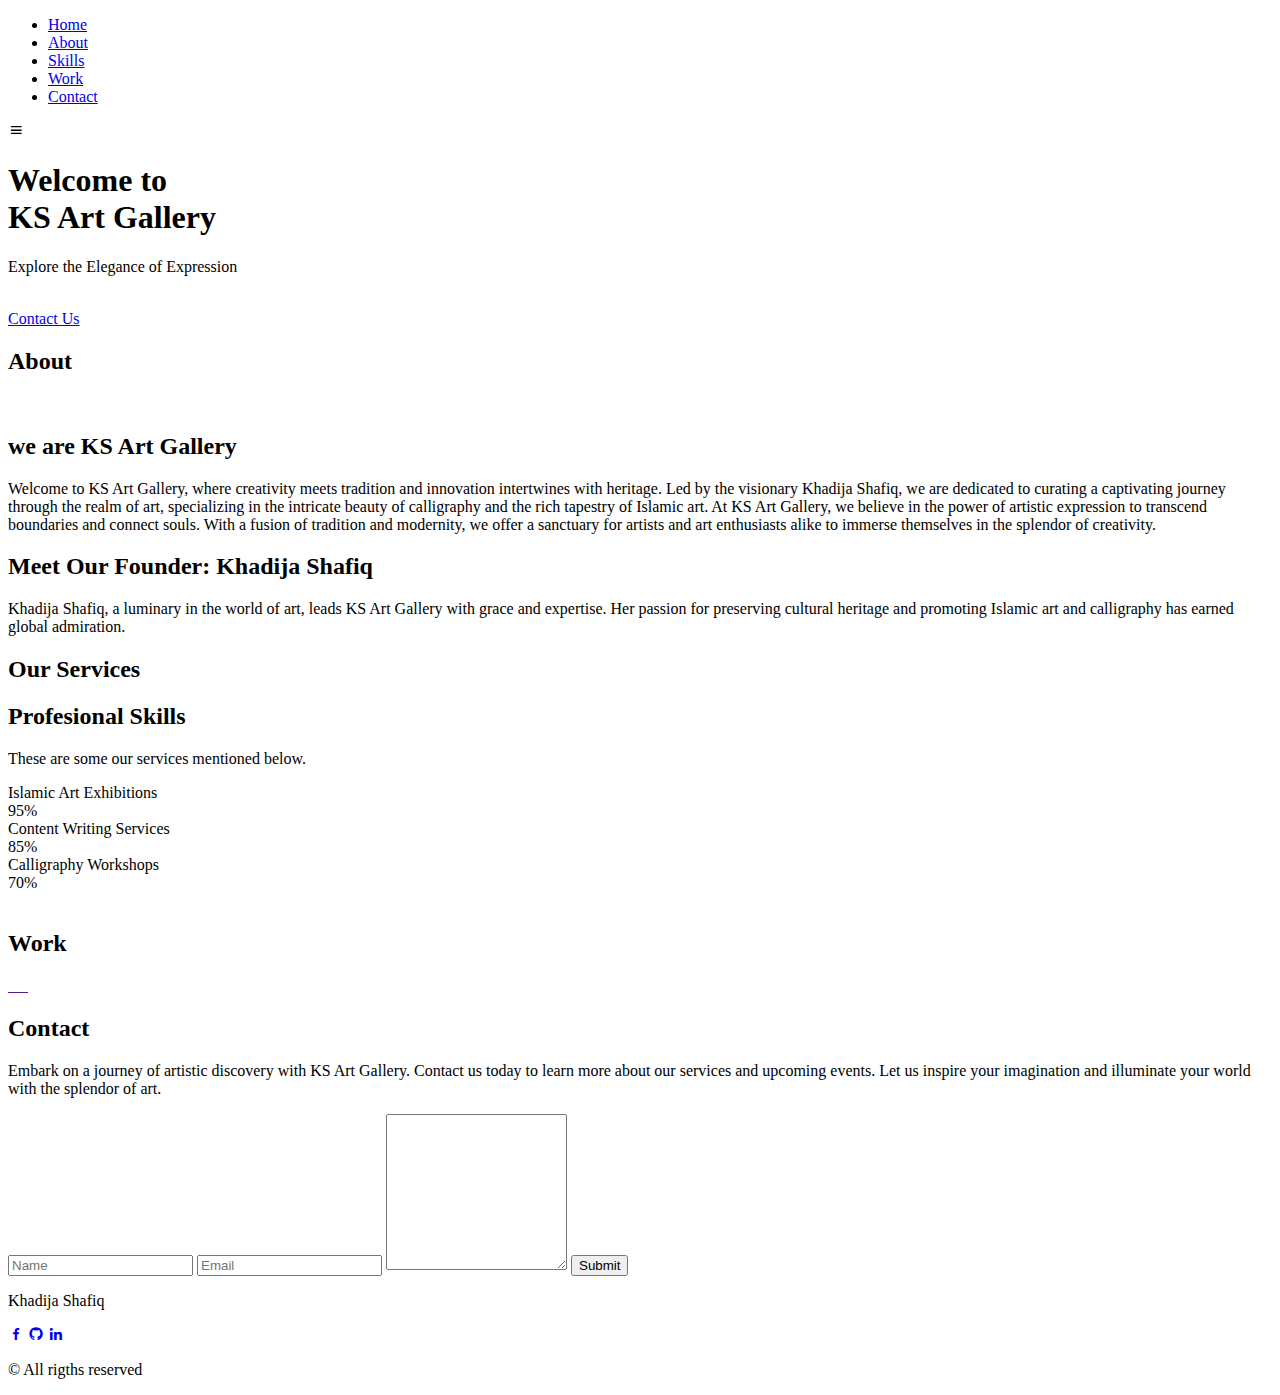
==== index.html @ 50c8553a "Add files via upload" ====
<!DOCTYPE html>
<html lang="en">
    <head>
        <meta charset="UTF-8">
        <meta name="viewport" content="width=device-width, initial-scale=1.0">

        <link rel="stylesheet" href="assets/css/styles.css">

        <!-- =====BOX ICONS===== -->
        <link href='https://cdn.jsdelivr.net/npm/boxicons@2.0.5/css/boxicons.min.css' rel='stylesheet'>

        <title>EmergingTechServices</title>
    </head>
    <body>
        <!--===== HEADER =====-->
        <header class="l-header">
            <nav class="nav bd-grid">
                <div>
                    <a href="#" class="nav__logo"></a>
                </div>

                <div class="nav__menu" id="nav-menu">
                    <ul class="nav__list">
                        <li class="nav__item"><a href="#home" class="nav__link active-link">Home</a></li>
                        <li class="nav__item"><a href="#about" class="nav__link">About</a></li>
                        <li class="nav__item"><a href="#skills" class="nav__link">Skills</a></li>
                        <li class="nav__item"><a href="#work" class="nav__link">Work</a></li>
                        <li class="nav__item"><a href="#contact" class="nav__link">Contact</a></li>
                    </ul>
                </div>

                <div class="nav__toggle" id="nav-toggle">
                    <i class='bx bx-menu'></i>
                </div>
            </nav>
        </header>

        <main class="l-main">
            <!--===== HOME =====-->
            <section class="home bd-grid" id="home">
                <div class="home__data">
                    <h1 class="home__title">Welcome to<br> <span class="home__title-color">KS Art Gallery</span></h1><p>Explore the Elegance of Expression</p><br>
                    <a href="https://www.linkedin.com/in" class="button">Contact Us</a>
                </div>


              
                
                

            <!--===== ABOUT =====-->
            <section class="about section " id="about">
                <h2 class="section-title">About</h2>

                <div class="about__container bd-grid">
                    <div class="about__img">
                        <img src="assets/img/profile.jpg" alt="">
                    </div>
                    <div>
                        <h2 class="about__subtitle">we are KS Art Gallery</h2>
                        <p class="about__text">Welcome to KS Art Gallery, where creativity meets tradition and innovation intertwines with heritage. Led by the visionary Khadija Shafiq, we are dedicated to curating a captivating journey through the realm of art, specializing in the intricate beauty of calligraphy and the rich tapestry of Islamic art.

                            At KS Art Gallery, we believe in the power of artistic expression to transcend boundaries and connect souls. With a fusion of tradition and modernity, we offer a sanctuary for artists and art enthusiasts alike to immerse themselves in the splendor of creativity.</p>           
                    </div> 
                    
                    <div>
                        <h2 class="about__subtitle">Meet Our Founder: Khadija Shafiq</h2>
                        <p class="about__text center">Khadija Shafiq, a luminary in the world of art, leads KS Art Gallery with grace and expertise. Her passion for preserving cultural heritage and promoting Islamic art and calligraphy has earned global admiration.</p>           
                    </div>  
                                                    
                </div>
            </section>

            <!--===== SKILLS =====-->
            <section class="skills section" id="skills">
                <h2 class="section-title">Our Services</h2>

                <div class="skills__container bd-grid">          
                    <div>
                        <h2 class="skills__subtitle">Profesional Skills</h2>
                        <p class="skills__text">These are some our services mentioned below.</p>
                        <div class="skills__data">
                            <div class="skills__names">
                                
                                <span class="skills__name">Islamic Art Exhibitions</span>
                            </div>
                            <div class="skills__bar skills__html">

                            </div>
                            <div>
                                <span class="skills__percentage">95%</span>
                            </div>
                        </div>
                        <div class="skills__data">
                            <div class="skills__names">
                                
                                <span class="skills__name">Content Writing Services</span>
                            </div>
                            <div class="skills__bar skills__css">
                                
                            </div>
                            <div>
                                <span class="skills__percentage">85%</span>
                            </div>
                        </div>
                        <div class="skills__data">
                            <div class="skills__names">
                               
                                <span class="skills__name">Calligraphy Workshops</span>
                            </div>
                            <div class="skills__bar skills__js">
                                
                            </div>
                            <div>
                                <span class="skills__percentage">70%</span>
                            </div>
                        </div>
                    </div>
                    
                    <div>              
                        <img src="assets/img/class.png" alt="" class="skills__img">
                    </div>
                </div>
            </section>

            <!--===== WORK =====-->
            <section class="work section" id="work">
                <h2 class="section-title">Work</h2>

                <div class="work__container bd-grid">
                    <a href="" class="work__img">
                        <img src="assets/img/obj.jpg" alt="">
                    </a>
                    <a href="" class="work__img">
                        <img src="assets/img/sen.jpg" alt="">
                    </a>
                    <a href="" class="work__img">
                        <img src="assets/img/ks.jpg" alt="">
                    </a>
                    <a href="" class="work__img">
                        <img src="assets/img/yf.png" alt="">
                    </a>
                    <a href="" class="work__img">
                        <img src="assets/img/dfd.jpg" alt="">
                    </a>
                    <a href="" class="work__img">
                        <img src="assets/img/TU.png" alt="" >
                    </a>
                </div>
            </section>

            <!--===== CONTACT =====-->
            <section class="contact section" id="contact">
                <h2 class="section-title">Contact</h2>
                    <p class="contact__text center">Embark on a journey of artistic discovery with KS Art Gallery. Contact us today to learn more about our services and upcoming events. Let us inspire your imagination and illuminate your world with the splendor of art.</p>
                <div class="contact__container bd-grid">
                    <form action="" class="contact__form">
                        <input type="text" placeholder="Name" class="contact__input">
                        <input type="mail" placeholder="Email" class="contact__input">
                        <textarea name="" id="" cols="0" rows="10" class="contact__input"></textarea>
                        <input type="button" value="Submit" class="contact__button button">
                    </form>
                </div>
            </section>
        </main>

        <!--===== FOOTER =====-->
        <footer class="footer">
            <p class="footer__title">Khadija Shafiq</p>
            <div class="footer__social">
                <a href="https://www.facebook.com/profile.php?id=100056694001239" class="footer__icon"><i class='bx bxl-facebook'  ></i></a>
                <a href="https://github.com/599-wahab" class="footer__icon"><i class='bx bxl-github' ></i></a>
                <a href="https://www.linkedin.com/" class="footer__icon"><i class='bx bxl-linkedin' ></i></a>
            </div>
            <p class="footer__copy">&#169; All rigths reserved</p>
        </footer>


        <!--===== SCROLL REVEAL =====-->
        <script src="https://unpkg.com/scrollreveal"></script>

        <!--===== MAIN JS =====-->
        <script src="assets/js/main.js"></script>
    </body>
</html>
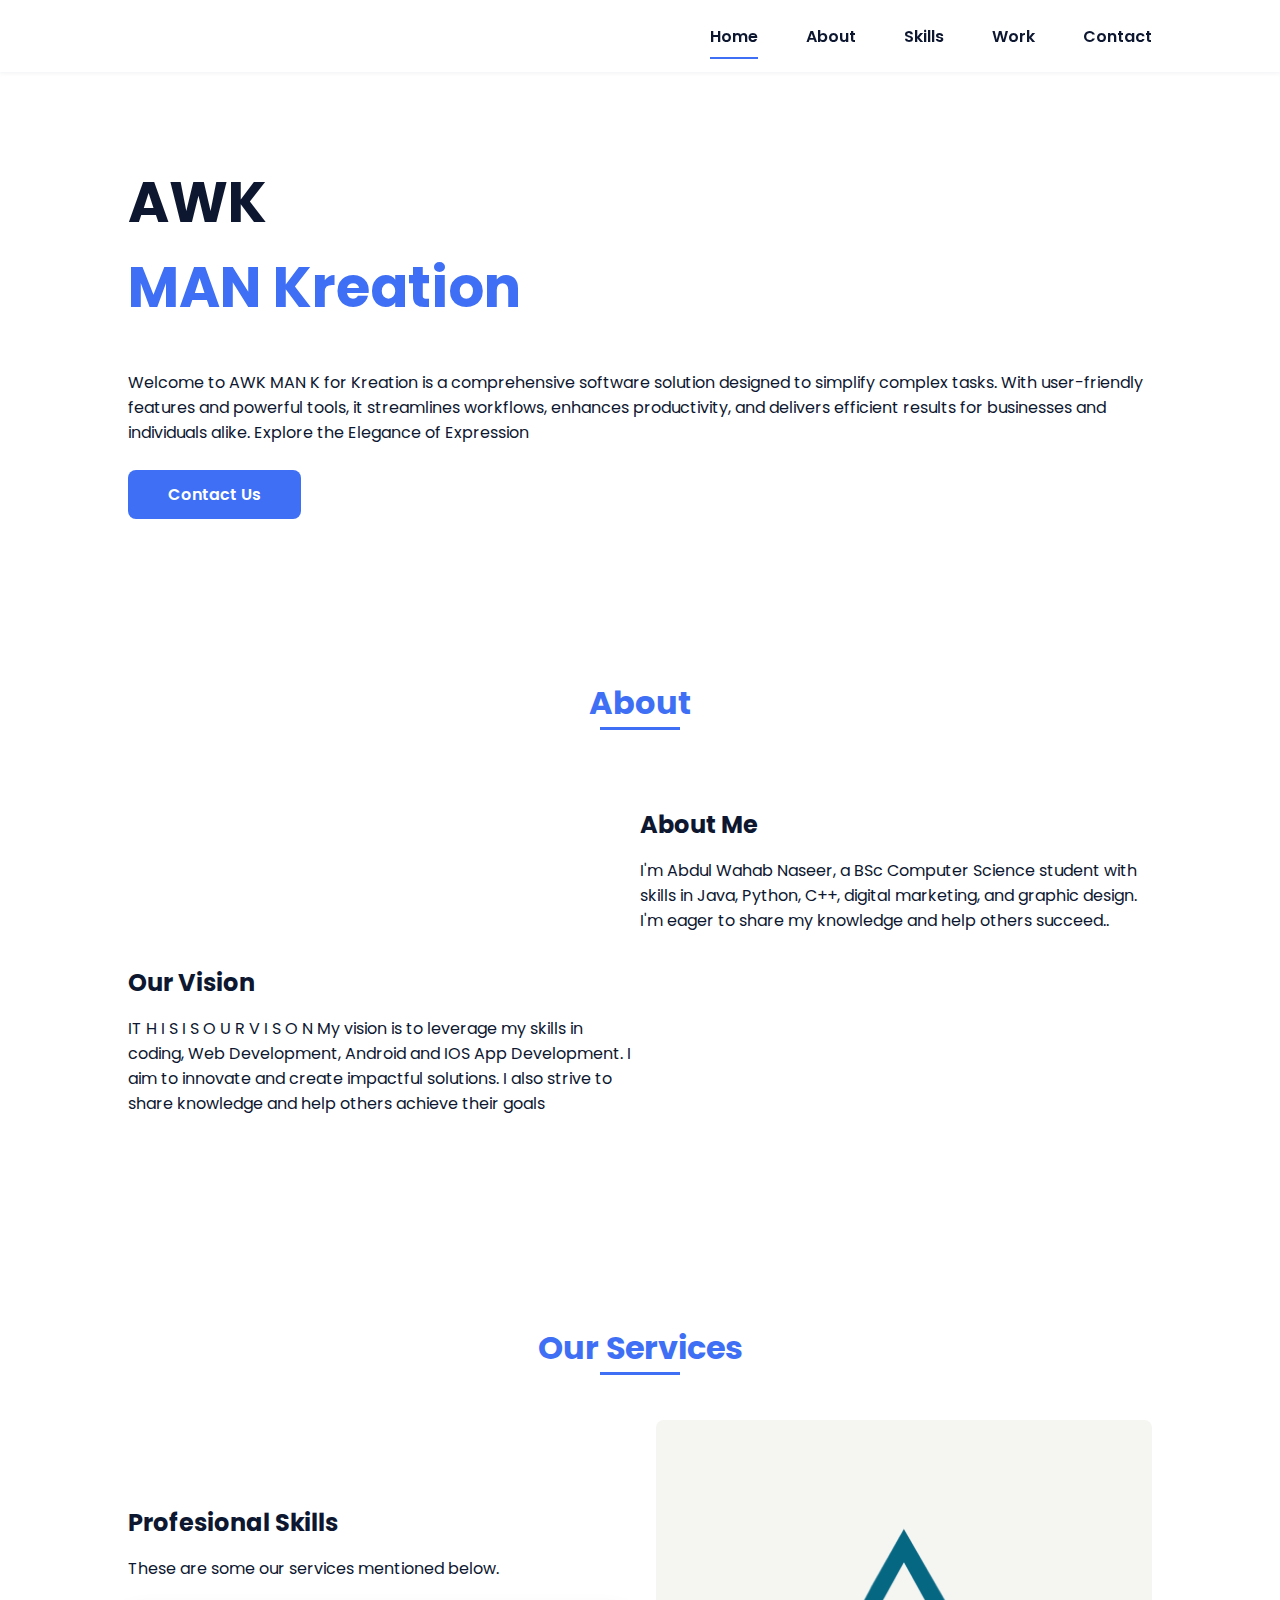
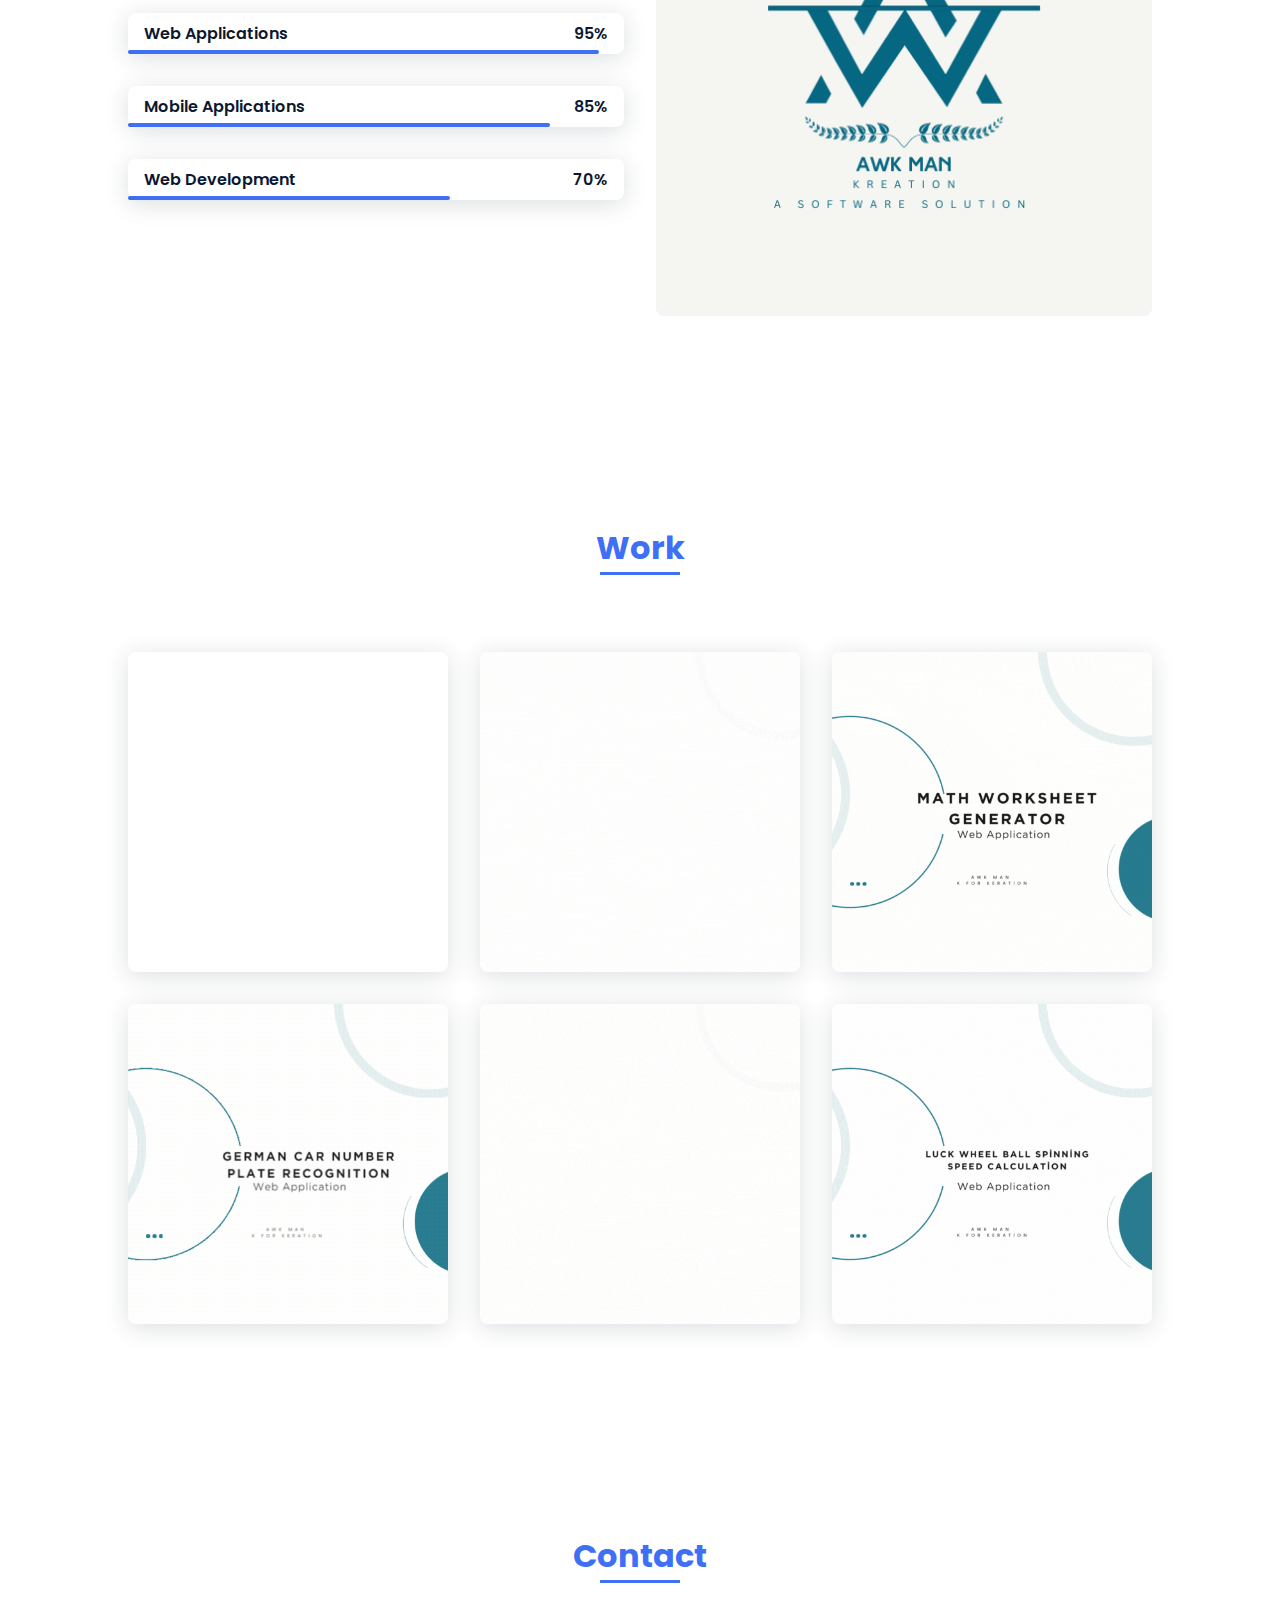
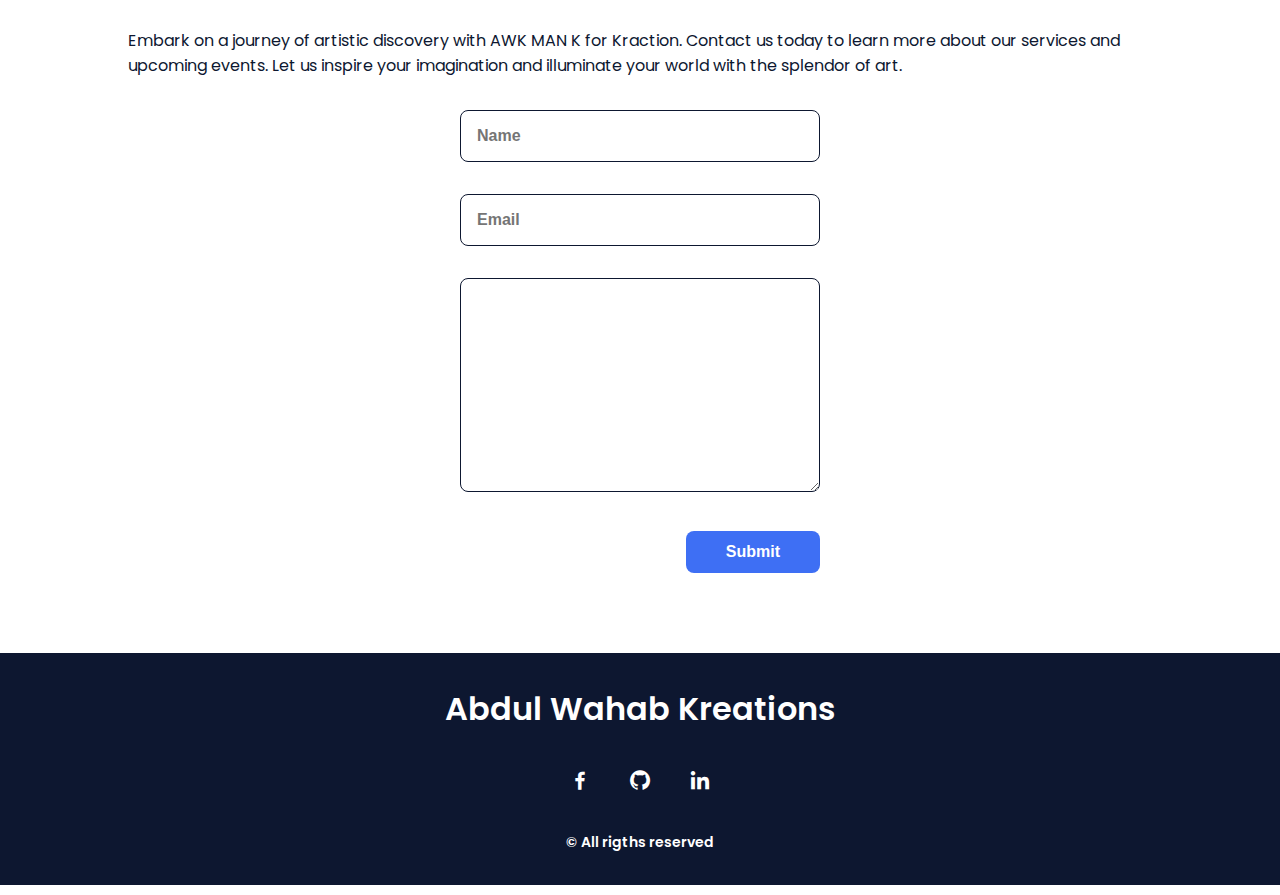
==== commit 96b4f248: "make Changes in pictures" ====
--- a/index.html
+++ b/index.html
@@ -39,7 +39,10 @@
             <!--===== HOME =====-->
             <section class="home bd-grid" id="home">
                 <div class="home__data">
-                    <h1 class="home__title">Welcome to<br> <span class="home__title-color">KS Art Gallery</span></h1><p>Explore the Elegance of Expression</p><br>
+                    <h1 class="home__title">AWK<br> <span class="home__title-color">MAN Kreation</span></h1><p>Welcome to AWK MAN K for Kreation is a comprehensive 
+                        software solution designed to simplify complex tasks. With user-friendly features and powerful tools, 
+                        it streamlines workflows, enhances productivity, and delivers efficient results for businesses and individuals alike. 
+                        Explore the Elegance of Expression</p><br>
                     <a href="https://www.linkedin.com/in" class="button">Contact Us</a>
                 </div>
 
@@ -54,19 +57,19 @@
 
                 <div class="about__container bd-grid">
                     <div class="about__img">
-                        <img src="assets/img/profile.jpg" alt="">
+                        <img src="assets/img/profile.png" alt="">
                     </div>
                     <div>
-                        <h2 class="about__subtitle">we are KS Art Gallery</h2>
-                        <p class="about__text">Welcome to KS Art Gallery, where creativity meets tradition and innovation intertwines with heritage. Led by the visionary Khadija Shafiq, we are dedicated to curating a captivating journey through the realm of art, specializing in the intricate beauty of calligraphy and the rich tapestry of Islamic art.
-
-                            At KS Art Gallery, we believe in the power of artistic expression to transcend boundaries and connect souls. With a fusion of tradition and modernity, we offer a sanctuary for artists and art enthusiasts alike to immerse themselves in the splendor of creativity.</p>           
+                        <h2 class="about__subtitle">About Me</h2>
+                        <p class="about__text">I'm Abdul Wahab Naseer, a BSc Computer Science student with skills in Java, Python, C++, digital marketing, and graphic design. 
+                            I'm eager to share my knowledge and help others succeed..</p>           
+                    </div>
+                    <div>
+                        <h2 class="about__subtitle">Our Vision</h2>
+                        <p class="about__text center">IT H I S  I S  O U R V I S O N
+                            My vision is to leverage my skills in coding, Web Development, Android and IOS App Development. I aim to innovate and create impactful solutions.
+                            I also strive to share knowledge and help others achieve their goals</p>           
                     </div> 
-                    
-                    <div>
-                        <h2 class="about__subtitle">Meet Our Founder: Khadija Shafiq</h2>
-                        <p class="about__text center">Khadija Shafiq, a luminary in the world of art, leads KS Art Gallery with grace and expertise. Her passion for preserving cultural heritage and promoting Islamic art and calligraphy has earned global admiration.</p>           
-                    </div>  
                                                     
                 </div>
             </section>
@@ -82,7 +85,7 @@
                         <div class="skills__data">
                             <div class="skills__names">
                                 
-                                <span class="skills__name">Islamic Art Exhibitions</span>
+                                <span class="skills__name">Web Applications</span>
                             </div>
                             <div class="skills__bar skills__html">
 
@@ -94,7 +97,7 @@
                         <div class="skills__data">
                             <div class="skills__names">
                                 
-                                <span class="skills__name">Content Writing Services</span>
+                                <span class="skills__name">Mobile Applications</span>
                             </div>
                             <div class="skills__bar skills__css">
                                 
@@ -106,7 +109,7 @@
                         <div class="skills__data">
                             <div class="skills__names">
                                
-                                <span class="skills__name">Calligraphy Workshops</span>
+                                <span class="skills__name">Web Development</span>
                             </div>
                             <div class="skills__bar skills__js">
                                 
@@ -129,22 +132,22 @@
 
                 <div class="work__container bd-grid">
                     <a href="" class="work__img">
-                        <img src="assets/img/obj.jpg" alt="">
+                        <img src="assets/img/obj.gif" alt="">
                     </a>
                     <a href="" class="work__img">
-                        <img src="assets/img/sen.jpg" alt="">
+                        <img src="assets/img/sen.gif" alt="">
                     </a>
                     <a href="" class="work__img">
-                        <img src="assets/img/ks.jpg" alt="">
+                        <img src="assets/img/ks.gif" alt="">
                     </a>
                     <a href="" class="work__img">
-                        <img src="assets/img/yf.png" alt="">
+                        <img src="assets/img/yf.gif" alt="">
                     </a>
                     <a href="" class="work__img">
-                        <img src="assets/img/dfd.jpg" alt="">
+                        <img src="assets/img/dfd.gif" alt="">
                     </a>
                     <a href="" class="work__img">
-                        <img src="assets/img/TU.png" alt="" >
+                        <img src="assets/img/TU.gif" alt="" >
                     </a>
                 </div>
             </section>
@@ -152,7 +155,7 @@
             <!--===== CONTACT =====-->
             <section class="contact section" id="contact">
                 <h2 class="section-title">Contact</h2>
-                    <p class="contact__text center">Embark on a journey of artistic discovery with KS Art Gallery. Contact us today to learn more about our services and upcoming events. Let us inspire your imagination and illuminate your world with the splendor of art.</p>
+                    <p class="contact__text center">Embark on a journey of artistic discovery with AWK MAN K for Kraction. Contact us today to learn more about our services and upcoming events. Let us inspire your imagination and illuminate your world with the splendor of art.</p>
                 <div class="contact__container bd-grid">
                     <form action="" class="contact__form">
                         <input type="text" placeholder="Name" class="contact__input">
@@ -166,7 +169,7 @@
 
         <!--===== FOOTER =====-->
         <footer class="footer">
-            <p class="footer__title">Khadija Shafiq</p>
+            <p class="footer__title">Abdul Wahab Kreations</p>
             <div class="footer__social">
                 <a href="https://www.facebook.com/profile.php?id=100056694001239" class="footer__icon"><i class='bx bxl-facebook'  ></i></a>
                 <a href="https://github.com/599-wahab" class="footer__icon"><i class='bx bxl-github' ></i></a>
--- a/assets/css/styles.css
+++ b/assets/css/styles.css
@@ -0,0 +1,486 @@
+/*===== GOOGLE FONTS =====*/
+@import url("https://fonts.googleapis.com/css2?family=Poppins:wght@400;600;700&display=swap");
+/*===== VARIABLES CSS =====*/
+:root {
+  --header-height: 3rem;
+  --font-semi: 600;
+  /*===== Colores =====*/
+  /*Purple 260 - Red 355 - Blue 224 - Pink 340*/
+  /* HSL color mode */
+  --hue-color: 224;
+  --first-color: hsl(var(--hue-color), 89%, 60%);
+  --second-color: hsl(var(--hue-color), 56%, 12%);
+  /*===== Fuente y tipografia =====*/
+  --body-font: "Poppins", sans-serif;
+  --big-font-size: 2rem;
+  --h2-font-size: 1.25rem;
+  --normal-font-size: .938rem;
+  --smaller-font-size: .75rem;
+  /*===== Margenes =====*/
+  --mb-2: 1rem;
+  --mb-4: 2rem;
+  --mb-5: 2.5rem;
+  --mb-6: 3rem;
+  /*===== z index =====*/
+  --z-back: -10;
+  --z-fixed: 100;
+}
+@media screen and (min-width: 968px) {
+  :root {
+    --big-font-size: 3.5rem;
+    --h2-font-size: 2rem;
+    --normal-font-size: 1rem;
+    --smaller-font-size: .875rem;
+  }
+}
+
+/*===== BASE =====*/
+*, ::before, ::after {
+  box-sizing: border-box;
+}
+
+html {
+  scroll-behavior: smooth;
+}
+
+body {
+  margin: var(--header-height) 0 0 0;
+  font-family: var(--body-font);
+  font-size: var(--normal-font-size);
+  color: var(--second-color);
+}
+
+h1, h2, p {
+  margin: 0;
+}
+
+ul {
+  margin: 0;
+  padding: 0;
+  list-style: none;
+}
+
+a {
+  text-decoration: none;
+}
+
+img {
+  max-width: 100%;
+  height: auto;
+  display: block;
+}
+
+/*===== CLASS CSS ===== */
+.section-title {
+  position: relative;
+  font-size: var(--h2-font-size);
+  color: var(--first-color);
+  margin-top: var(--mb-2);
+  margin-bottom: var(--mb-4);
+  text-align: center;
+}
+.section-title::after {
+  position: absolute;
+  content: "";
+  width: 64px;
+  height: 0.18rem;
+  left: 0;
+  right: 0;
+  margin: auto;
+  top: 2rem;
+  background-color: var(--first-color);
+}
+
+.section {
+  padding-top: 3rem;
+  padding-bottom: 2rem;
+}
+
+/*===== LAYOUT =====*/
+.bd-grid {
+  max-width: 1024px;
+  display: grid;
+  margin-left: var(--mb-2);
+  margin-right: var(--mb-2);
+}
+
+.l-header {
+  width: 100%;
+  position: fixed;
+  top: 0;
+  left: 0;
+  z-index: var(--z-fixed);
+  background-color: #fff;
+  box-shadow: 0 1px 4px rgba(146, 161, 176, 0.15);
+}
+
+/*===== NAV =====*/
+.nav {
+  height: var(--header-height);
+  display: flex;
+  justify-content: space-between;
+  align-items: center;
+  font-weight: var(--font-semi);
+}
+@media screen and (max-width: 767px) {
+  .nav__menu {
+    position: fixed;
+    top: var(--header-height);
+    right: -100%;
+    width: 80%;
+    height: 100%;
+    padding: 2rem;
+    background-color: var(--second-color);
+    transition: 0.5s;
+  }
+}
+.nav__item {
+  margin-bottom: var(--mb-4);
+}
+.nav__link {
+  position: relative;
+  color: #fff;
+}
+.nav__link:hover {
+  position: relative;
+}
+.nav__link:hover::after {
+  position: absolute;
+  content: "";
+  width: 100%;
+  height: 0.18rem;
+  left: 0;
+  top: 2rem;
+  background-color: var(--first-color);
+}
+.nav__logo {
+  color: var(--second-color);
+}
+.nav__toggle {
+  color: var(--second-color);
+  font-size: 1.5rem;
+  cursor: pointer;
+}
+
+/*Active menu*/
+.active-link::after {
+  position: absolute;
+  content: "";
+  width: 100%;
+  height: 0.18rem;
+  left: 0;
+  top: 2rem;
+  background-color: var(--first-color);
+}
+
+/*=== Show menu ===*/
+.show {
+  right: 0;
+}
+
+/*===== HOME =====*/
+.home {
+  position: relative;
+  row-gap: 5rem;
+  padding: 4rem 0 5rem;
+}
+.home__data {
+  align-self: center;
+}
+.home__title {
+  font-size: var(--big-font-size);
+  margin-bottom: var(--mb-5);
+}
+.home__title-color {
+  color: var(--first-color);
+}
+.home__social {
+  display: flex;
+  flex-direction: column;
+}
+.home__social-icon {
+  width: max-content;
+  margin-bottom: var(--mb-2);
+  font-size: 1.5rem;
+  color: var(--second-color);
+}
+.home__social-icon:hover {
+  color: var(--first-color);
+}
+.home__img {
+  position: absolute;
+  right: 0;
+  bottom: 0;
+  width: 260px;
+}
+.home__blob {
+  fill: var(--first-color);
+}
+.home__blob-img {
+  width: 360px;
+}
+
+/*BUTTONS*/
+.button {
+  display: inline-block;
+  background-color: var(--first-color);
+  color: #fff;
+  padding: 0.75rem 2.5rem;
+  font-weight: var(--font-semi);
+  border-radius: 0.5rem;
+  transition: 0.3s;
+}
+.button:hover {
+  box-shadow: 0px 10px 36px rgba(0, 0, 0, 0.15);
+}
+
+/* ===== ABOUT =====*/
+.about__container {
+  row-gap: 2rem;
+  text-align: center;
+}
+.about__subtitle {
+  margin-bottom: var(--mb-2);
+}
+.about__img {
+  justify-self: center;
+}
+.about__img img {
+  width: 200px;
+  border-radius: 0.5rem;
+}
+
+/* ===== SKILLS =====*/
+.skills__container {
+  row-gap: 2rem;
+  text-align: center;
+}
+.skills__subtitle {
+  margin-bottom: var(--mb-2);
+}
+.skills__text {
+  margin-bottom: var(--mb-4);
+}
+.skills__data {
+  display: flex;
+  justify-content: space-between;
+  align-items: center;
+  position: relative;
+  font-weight: var(--font-semi);
+  padding: 0.5rem 1rem;
+  margin-bottom: var(--mb-4);
+  border-radius: 0.5rem;
+  box-shadow: 0px 4px 25px rgba(14, 36, 49, 0.15);
+}
+.skills__icon {
+  font-size: 2rem;
+  margin-right: var(--mb-2);
+  color: var(--first-color);
+}
+.skills__names {
+  display: flex;
+  align-items: center;
+}
+.skills__bar {
+  position: absolute;
+  left: 0;
+  bottom: 0;
+  background-color: var(--first-color);
+  height: 0.25rem;
+  border-radius: 0.5rem;
+  z-index: var(--z-back);
+}
+.skills__html {
+  width: 95%;
+}
+.skills__css {
+  width: 85%;
+}
+.skills__js {
+  width: 65%;
+}
+.skills__ux {
+  width: 85%;
+}
+.skills__img {
+  border-radius: 0.5rem;
+}
+
+/* ===== WORK =====*/
+.work__container {
+  row-gap: 2rem;
+}
+.work__img {
+  box-shadow: 0px 4px 25px rgba(14, 36, 49, 0.15);
+  border-radius: 0.5rem;
+  overflow: hidden;
+}
+.work__img img {
+  transition: 1s;
+}
+.work__img img:hover {
+  transform: scale(1.1);
+}
+
+/* ===== CONTACT =====*/
+.contact__input {
+  width: 100%;
+  font-size: var(--normal-font-size);
+  font-weight: var(--font-semi);
+  padding: 1rem;
+  border-radius: 0.5rem;
+  border: 1.5px solid var(--second-color);
+  outline: none;
+  margin-bottom: var(--mb-4);
+}
+.contact__button {
+  display: block;
+  border: none;
+  outline: none;
+  font-size: var(--normal-font-size);
+  cursor: pointer;
+  margin-left: auto;
+}
+
+/* ===== FOOTER =====*/
+.footer {
+  background-color: var(--second-color);
+  color: #fff;
+  text-align: center;
+  font-weight: var(--font-semi);
+  padding: 2rem 0;
+}
+.footer__title {
+  font-size: 2rem;
+  margin-bottom: var(--mb-4);
+}
+.footer__social {
+  margin-bottom: var(--mb-4);
+}
+.footer__icon {
+  font-size: 1.5rem;
+  color: #fff;
+  margin: 0 var(--mb-2);
+}
+.footer__copy {
+  font-size: var(--smaller-font-size);
+}
+
+/* ===== MEDIA QUERIES=====*/
+@media screen and (max-width: 320px) {
+  .home {
+    row-gap: 2rem;
+  }
+  .home__img {
+    width: 200px;
+  }
+}
+@media screen and (min-width: 576px) {
+  .home {
+    padding: 4rem 0 2rem;
+  }
+  .home__social {
+    padding-top: 0;
+    padding-bottom: 2.5rem;
+    flex-direction: row;
+    align-self: flex-end;
+  }
+  .home__social-icon {
+    margin-bottom: 0;
+    margin-right: var(--mb-4);
+  }
+  .home__img {
+    width: 300px;
+    bottom: 25%;
+  }
+  .about__container {
+    grid-template-columns: repeat(2, 1fr);
+    align-items: center;
+    text-align: initial;
+  }
+  .skills__container {
+    grid-template-columns: 0.7fr;
+    justify-content: center;
+    column-gap: 1rem;
+  }
+  .work__container {
+    grid-template-columns: repeat(2, 1fr);
+    column-gap: 2rem;
+    padding-top: 2rem;
+  }
+  .contact__form {
+    width: 360px;
+    padding-top: 2rem;
+  }
+  .contact__container {
+    justify-items: center;
+  }
+}
+@media screen and (min-width: 768px) {
+  body {
+    margin: 0;
+  }
+  .section {
+    padding-top: 4rem;
+    padding-bottom: 3rem;
+  }
+  .section-title {
+    margin-bottom: var(--mb-6);
+  }
+  .section-title::after {
+    width: 80px;
+    top: 3rem;
+  }
+  .nav {
+    height: calc(var(--header-height) + 1.5rem);
+  }
+  .nav__list {
+    display: flex;
+    padding-top: 0;
+  }
+  .nav__item {
+    margin-left: var(--mb-6);
+    margin-bottom: 0;
+  }
+  .nav__toggle {
+    display: none;
+  }
+  .nav__link {
+    color: var(--second-color);
+  }
+  .home {
+    padding: 8rem 0 2rem;
+  }
+  .home__img {
+    width: 400px;
+    bottom: 10%;
+  }
+  .about__container {
+    padding-top: 2rem;
+  }
+  .about__img img {
+    width: 300px;
+  }
+  .skills__container {
+    grid-template-columns: repeat(2, 1fr);
+    column-gap: 2rem;
+    align-items: center;
+    text-align: initial;
+  }
+  .work__container {
+    grid-template-columns: repeat(3, 1fr);
+    column-gap: 2rem;
+  }
+}
+@media screen and (min-width: 992px) {
+  .bd-grid {
+    margin-left: auto;
+    margin-right: auto;
+  }
+  .home {
+    padding: 10rem 0 2rem;
+  }
+  .home__img {
+    width: 450px;
+  }
+}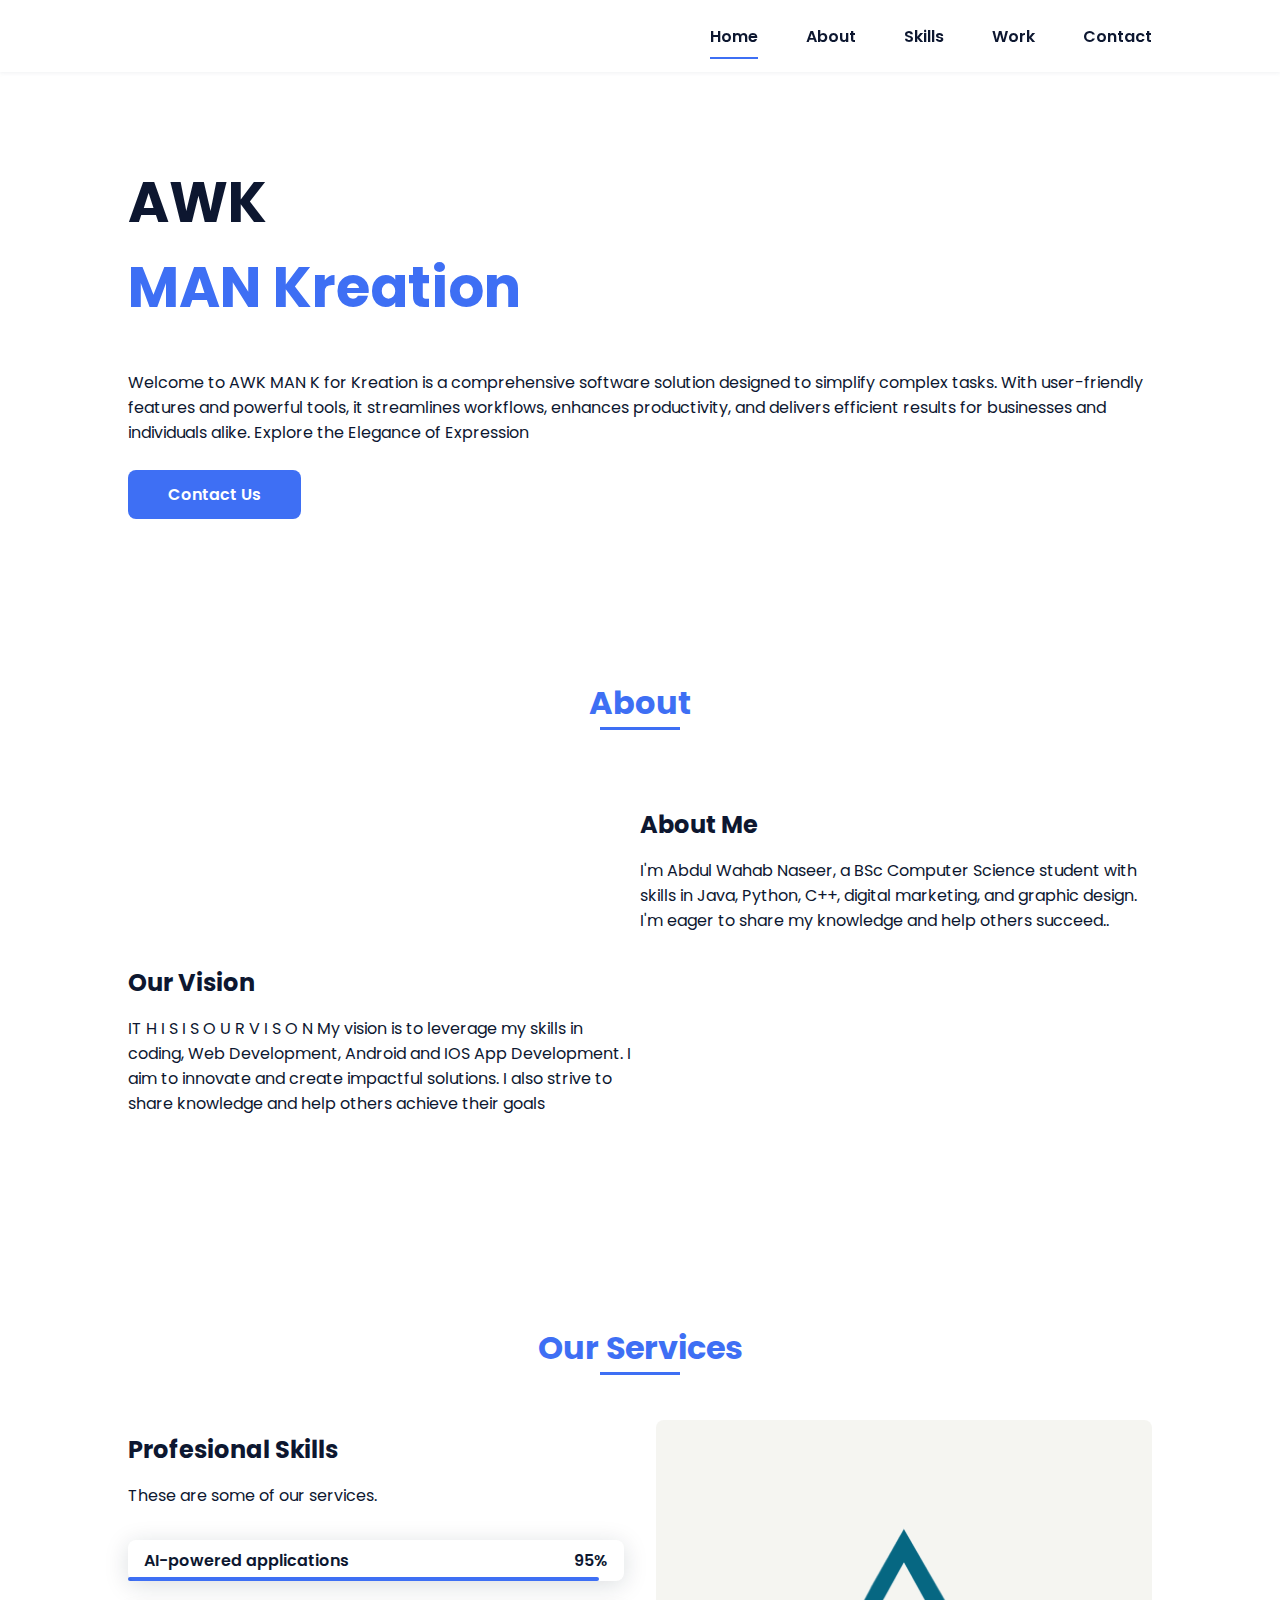
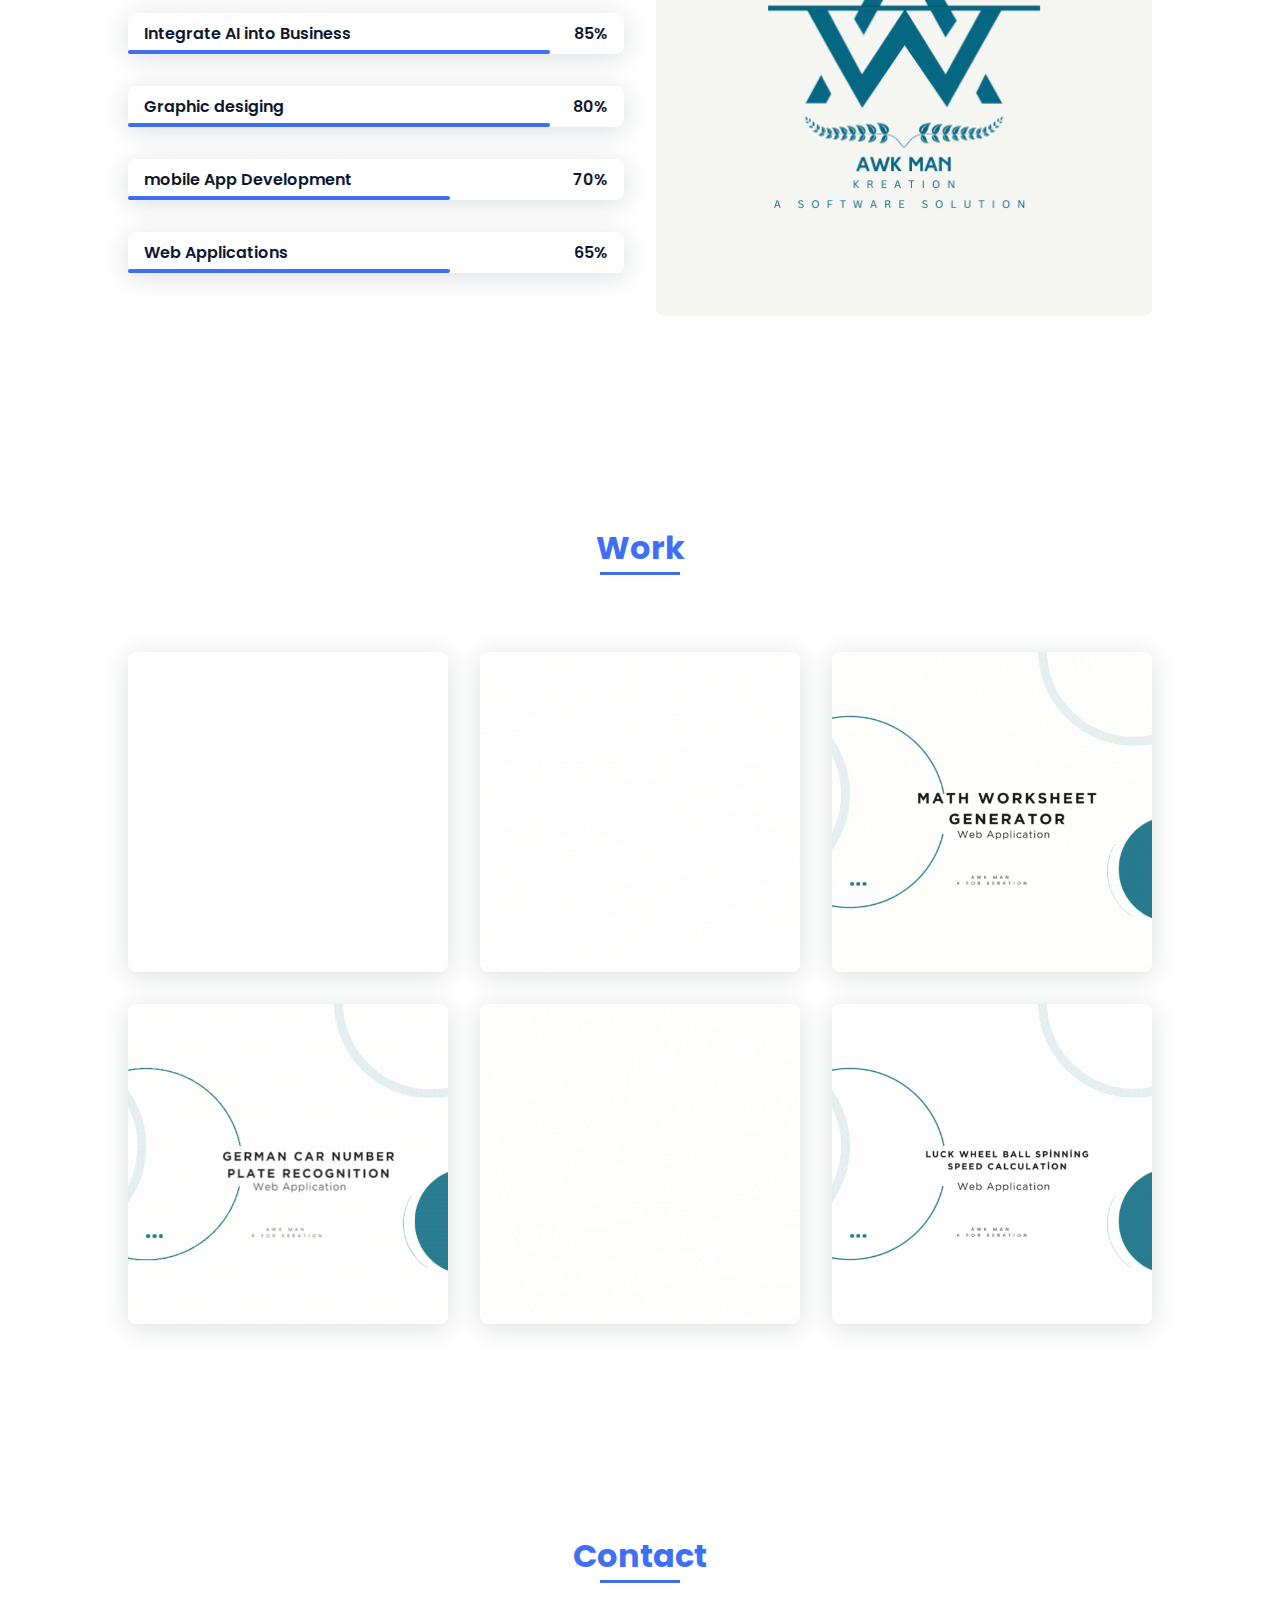
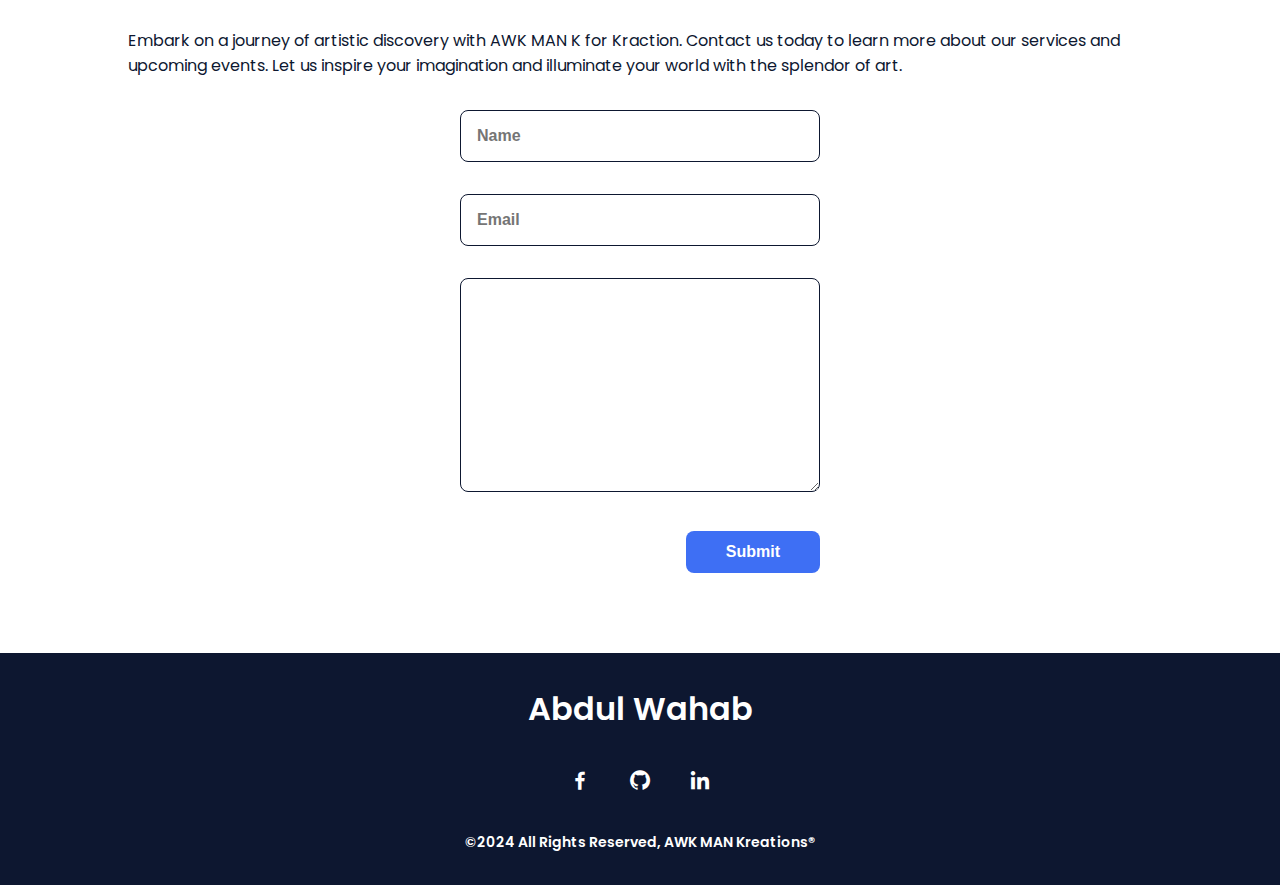
==== commit 05942eab: "removed conflict" ====
--- a/index.html
+++ b/index.html
@@ -43,7 +43,7 @@
                         software solution designed to simplify complex tasks. With user-friendly features and powerful tools, 
                         it streamlines workflows, enhances productivity, and delivers efficient results for businesses and individuals alike. 
                         Explore the Elegance of Expression</p><br>
-                    <a href="https://www.linkedin.com/in" class="button">Contact Us</a>
+                    <a href="https://www.linkedin.com/in/abdul-wahab-naseer-28a87527b" class="button">Contact Us</a>
                 </div>
 
 
@@ -81,41 +81,65 @@
                 <div class="skills__container bd-grid">          
                     <div>
                         <h2 class="skills__subtitle">Profesional Skills</h2>
-                        <p class="skills__text">These are some our services mentioned below.</p>
-                        <div class="skills__data">
-                            <div class="skills__names">
-                                
+                        <p class="skills__text">These are some of our services.</p>
+                        <div class="skills__data">
+                            <div class="skills__names">
+                                
+                                <span class="skills__name">AI-powered applications</span>
+                            </div>
+                            <div class="skills__bar skills__html">
+
+                            </div>
+                            <div>
+                                <span class="skills__percentage">95%</span>
+                            </div>
+                        </div>
+                        <div class="skills__data">
+                            <div class="skills__names">
+                                
+                                <span class="skills__name">Integrate AI into Business</span>
+                            </div>
+                            <div class="skills__bar skills__css">
+                                
+                            </div>
+                            <div>
+                                <span class="skills__percentage">85%</span>
+                            </div>
+                        </div>
+                        <div class="skills__data">
+                            <div class="skills__names">
+                                
+                                <span class="skills__name">Graphic desiging</span>
+                            </div>
+                            <div class="skills__bar skills__css">
+                                
+                            </div>
+                            <div>
+                                <span class="skills__percentage">80%</span>
+                            </div>
+                        </div>
+                        <div class="skills__data">
+                            <div class="skills__names">
+                               
+                                <span class="skills__name">mobile App Development</span>
+                            </div>
+                            <div class="skills__bar skills__js">
+                                
+                            </div>
+                            <div>
+                                <span class="skills__percentage">70%</span>
+                            </div>
+                        </div>
+                        <div class="skills__data">
+                            <div class="skills__names">
+                               
                                 <span class="skills__name">Web Applications</span>
                             </div>
-                            <div class="skills__bar skills__html">
-
-                            </div>
-                            <div>
-                                <span class="skills__percentage">95%</span>
-                            </div>
-                        </div>
-                        <div class="skills__data">
-                            <div class="skills__names">
-                                
-                                <span class="skills__name">Mobile Applications</span>
-                            </div>
-                            <div class="skills__bar skills__css">
-                                
-                            </div>
-                            <div>
-                                <span class="skills__percentage">85%</span>
-                            </div>
-                        </div>
-                        <div class="skills__data">
-                            <div class="skills__names">
-                               
-                                <span class="skills__name">Web Development</span>
-                            </div>
                             <div class="skills__bar skills__js">
                                 
                             </div>
                             <div>
-                                <span class="skills__percentage">70%</span>
+                                <span class="skills__percentage">65%</span>
                             </div>
                         </div>
                     </div>
@@ -169,13 +193,13 @@
 
         <!--===== FOOTER =====-->
         <footer class="footer">
-            <p class="footer__title">Abdul Wahab Kreations</p>
+            <p class="footer__title">Abdul Wahab</p>
             <div class="footer__social">
-                <a href="https://www.facebook.com/profile.php?id=100056694001239" class="footer__icon"><i class='bx bxl-facebook'  ></i></a>
+                <a href="https://www.facebook.com/profile.php?id=100009546787147&mibextid=ZbWKwL" class="footer__icon"><i class='bx bxl-facebook'  ></i></a>
                 <a href="https://github.com/599-wahab" class="footer__icon"><i class='bx bxl-github' ></i></a>
-                <a href="https://www.linkedin.com/" class="footer__icon"><i class='bx bxl-linkedin' ></i></a>
+                <a href="https://www.linkedin.com/in/abdul-wahab-naseer-28a87527b/" class="footer__icon"><i class='bx bxl-linkedin' ></i></a>
             </div>
-            <p class="footer__copy">&#169; All rigths reserved</p>
+            <p class="footer__copy">&#169;2024 All Rights Reserved, AWK MAN Kreations®</p>
         </footer>
 
 
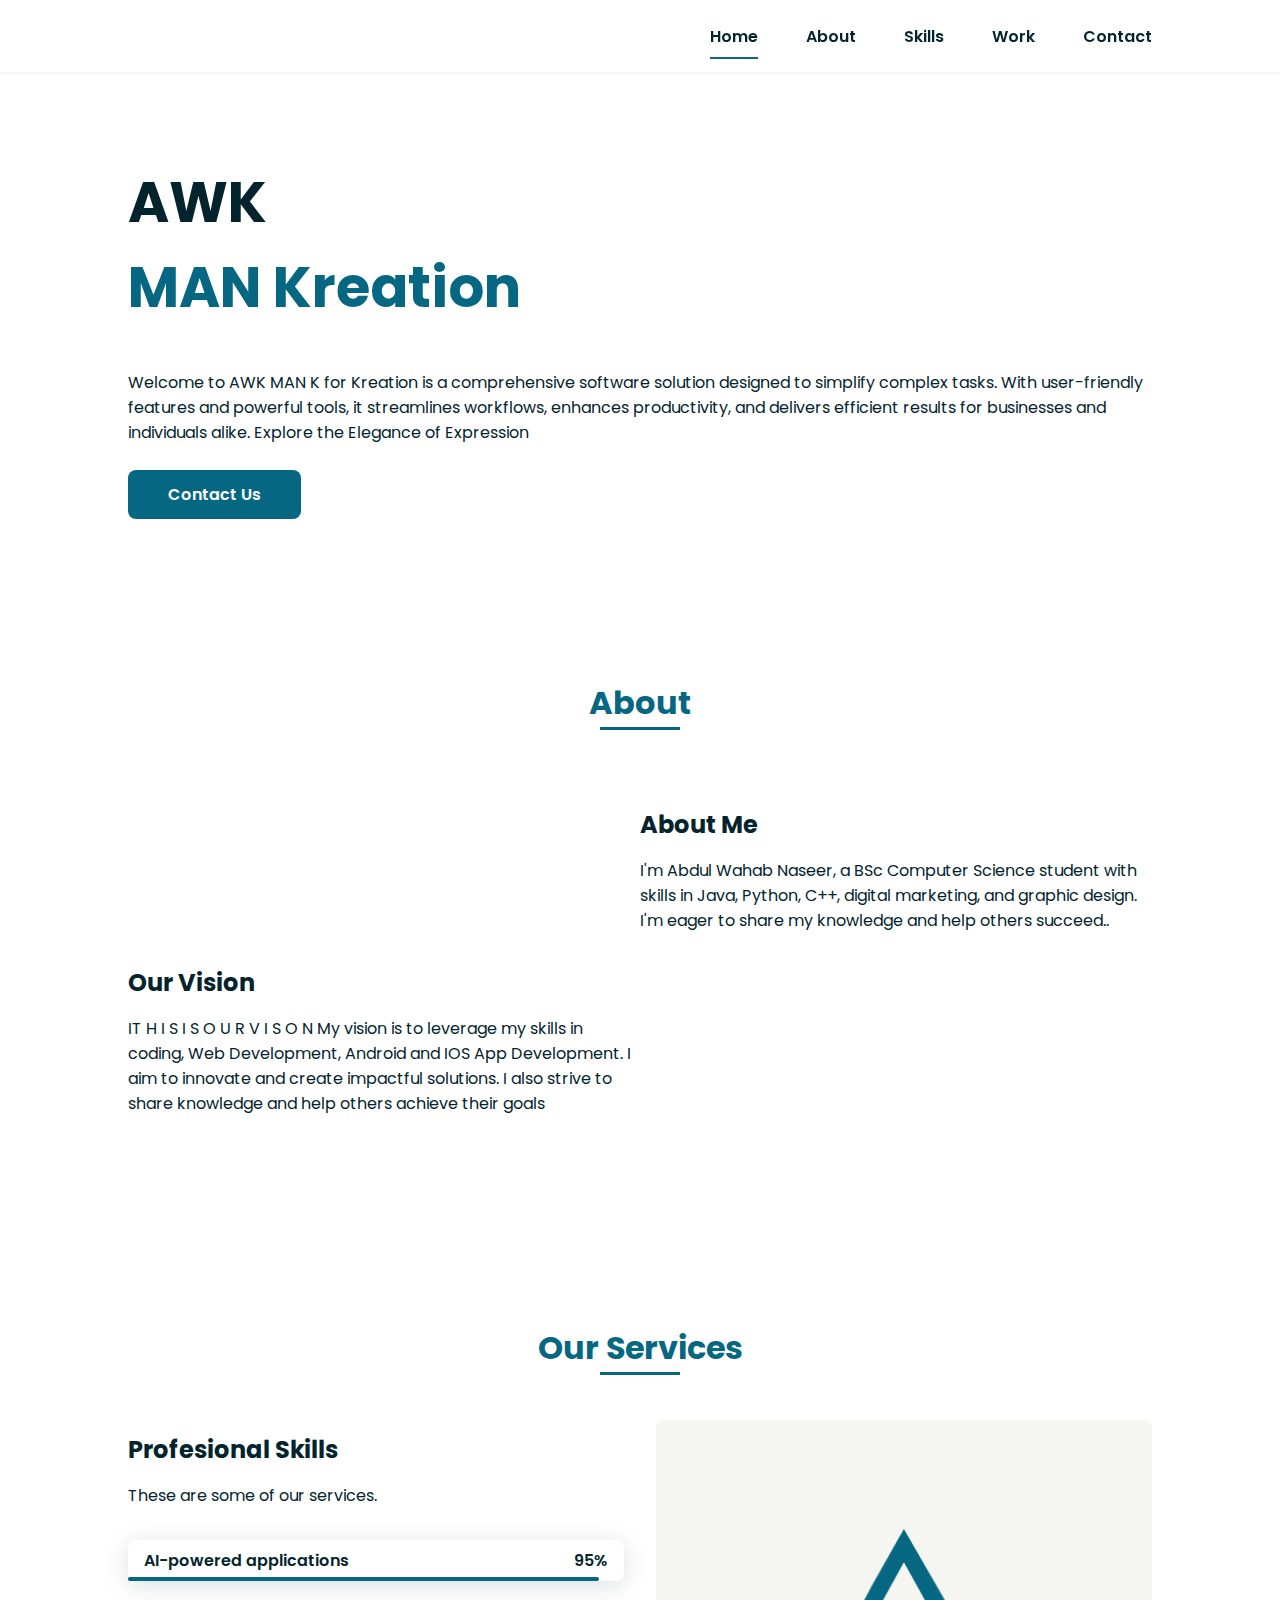
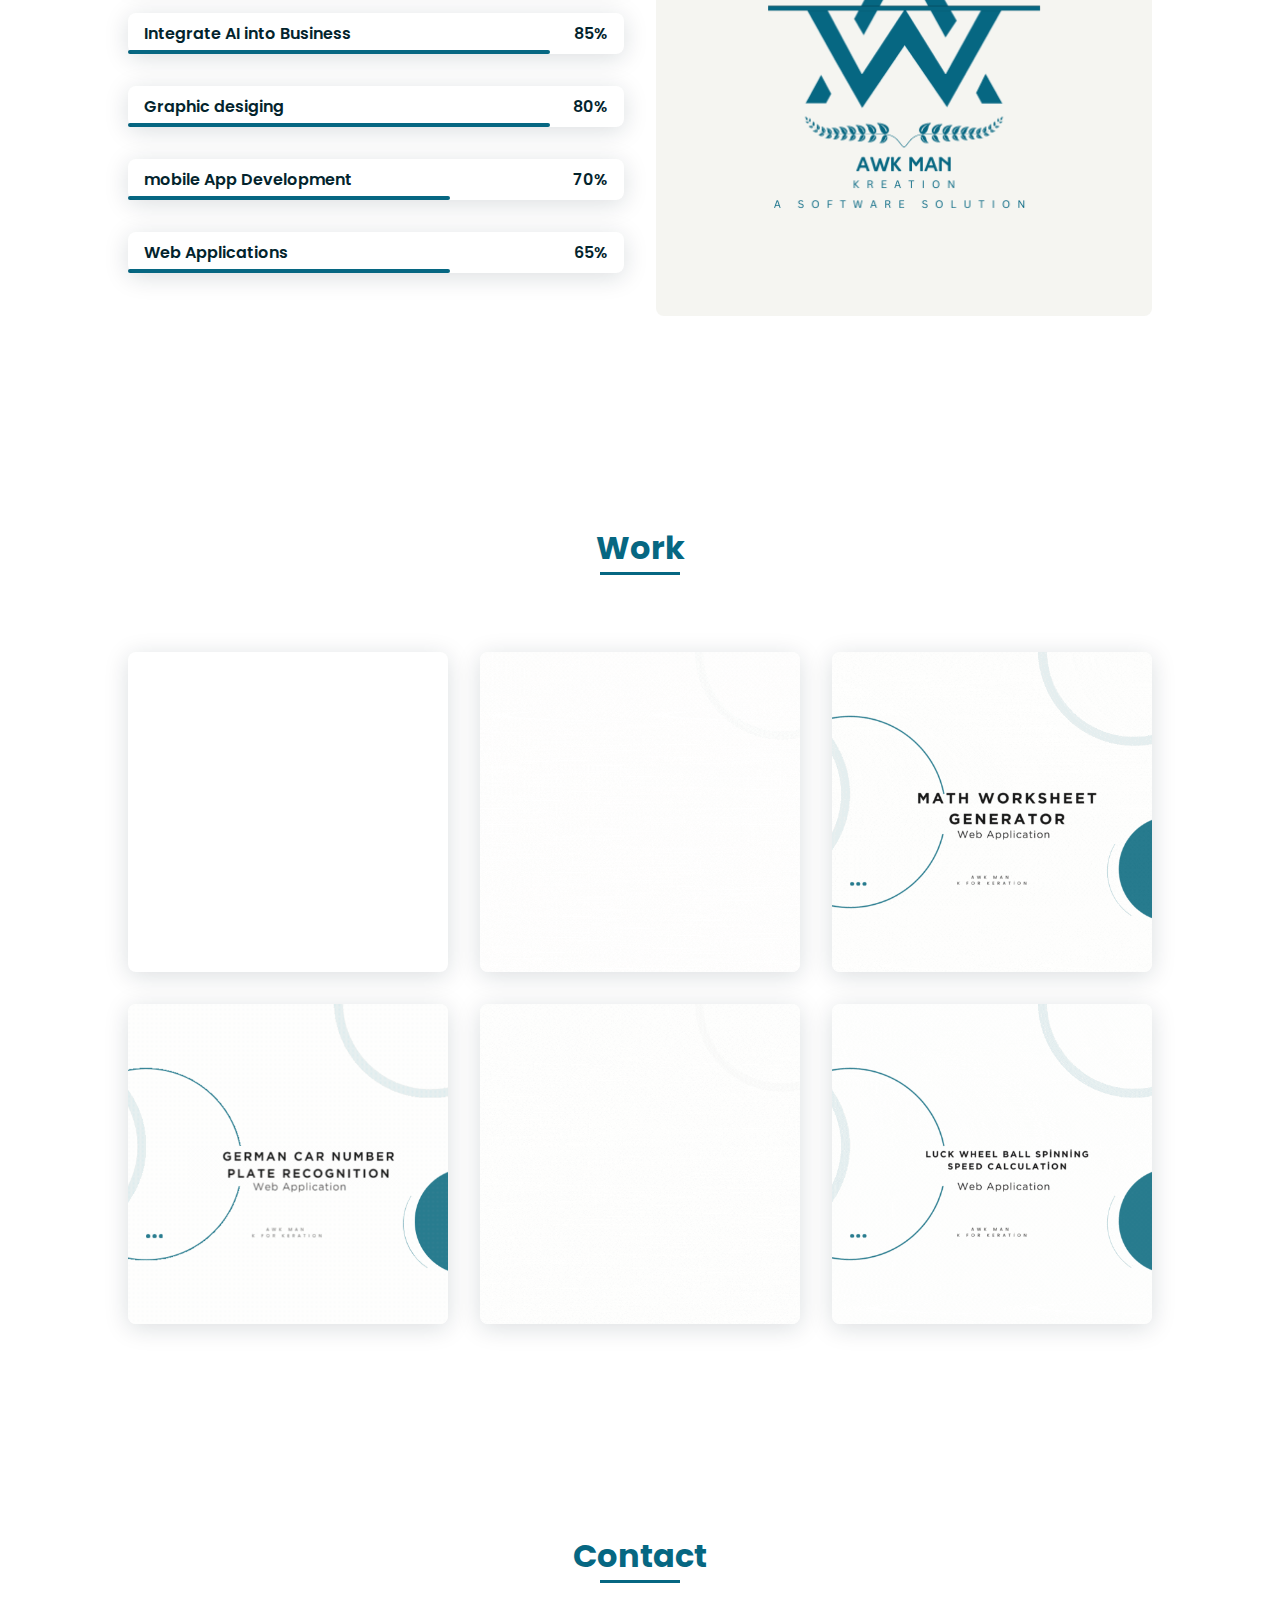
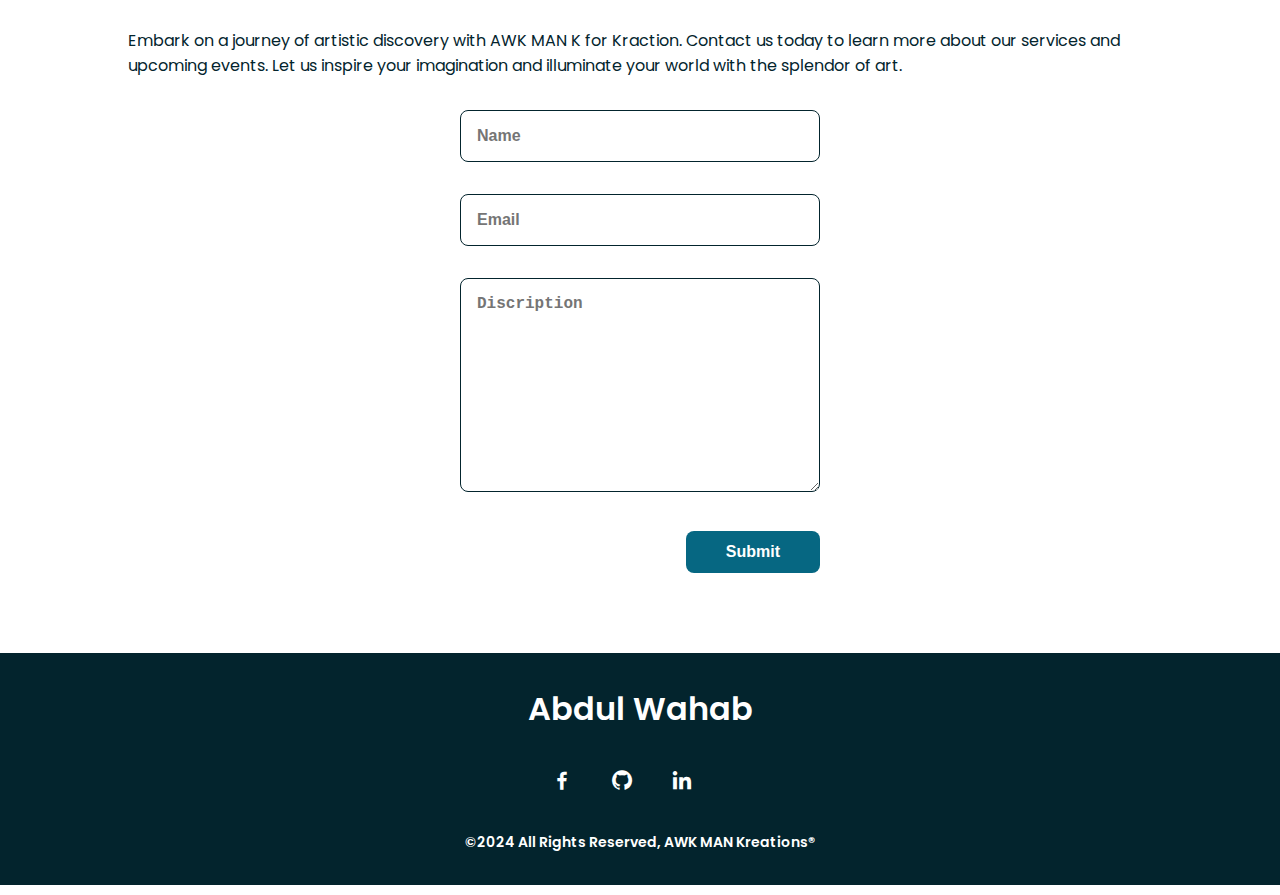
==== commit 679ffe2c: "added effect to buttons" ====
--- a/index.html
+++ b/index.html
@@ -184,7 +184,7 @@
                     <form action="" class="contact__form">
                         <input type="text" placeholder="Name" class="contact__input">
                         <input type="mail" placeholder="Email" class="contact__input">
-                        <textarea name="" id="" cols="0" rows="10" class="contact__input"></textarea>
+                        <textarea name="" id="" cols="0" rows="10"placeholder="Discription" class="contact__input"></textarea>
                         <input type="button" value="Submit" class="contact__button button">
                     </form>
                 </div>
@@ -198,6 +198,7 @@
                 <a href="https://www.facebook.com/profile.php?id=100009546787147&mibextid=ZbWKwL" class="footer__icon"><i class='bx bxl-facebook'  ></i></a>
                 <a href="https://github.com/599-wahab" class="footer__icon"><i class='bx bxl-github' ></i></a>
                 <a href="https://www.linkedin.com/in/abdul-wahab-naseer-28a87527b/" class="footer__icon"><i class='bx bxl-linkedin' ></i></a>
+                <a href="https://www.linkedin.com/in/abdul-wahab-naseer-28a87527b/" class="footer__icon"><i class='bx bxl-fiver' ></i></a>
             </div>
             <p class="footer__copy">&#169;2024 All Rights Reserved, AWK MAN Kreations®</p>
         </footer>
--- a/assets/css/styles.css
+++ b/assets/css/styles.css
@@ -8,8 +8,8 @@
   /*Purple 260 - Red 355 - Blue 224 - Pink 340*/
   /* HSL color mode */
   --hue-color: 224;
-  --first-color: hsl(var(--hue-color), 89%, 60%);
-  --second-color: hsl(var(--hue-color), 56%, 12%);
+  --first-color: #066782;
+  --second-color: hsl(193.06deg 87.29% 9.33%);
   /*===== Fuente y tipografia =====*/
   --body-font: "Poppins", sans-serif;
   --big-font-size: 2rem;
@@ -231,7 +231,7 @@
   transition: 0.3s;
 }
 .button:hover {
-  box-shadow: 0px 10px 36px rgba(0, 0, 0, 0.15);
+  box-shadow: 0px 10px 36px rgba(6, 103, 130, 0.712);
 }
 
 /* ===== ABOUT =====*/
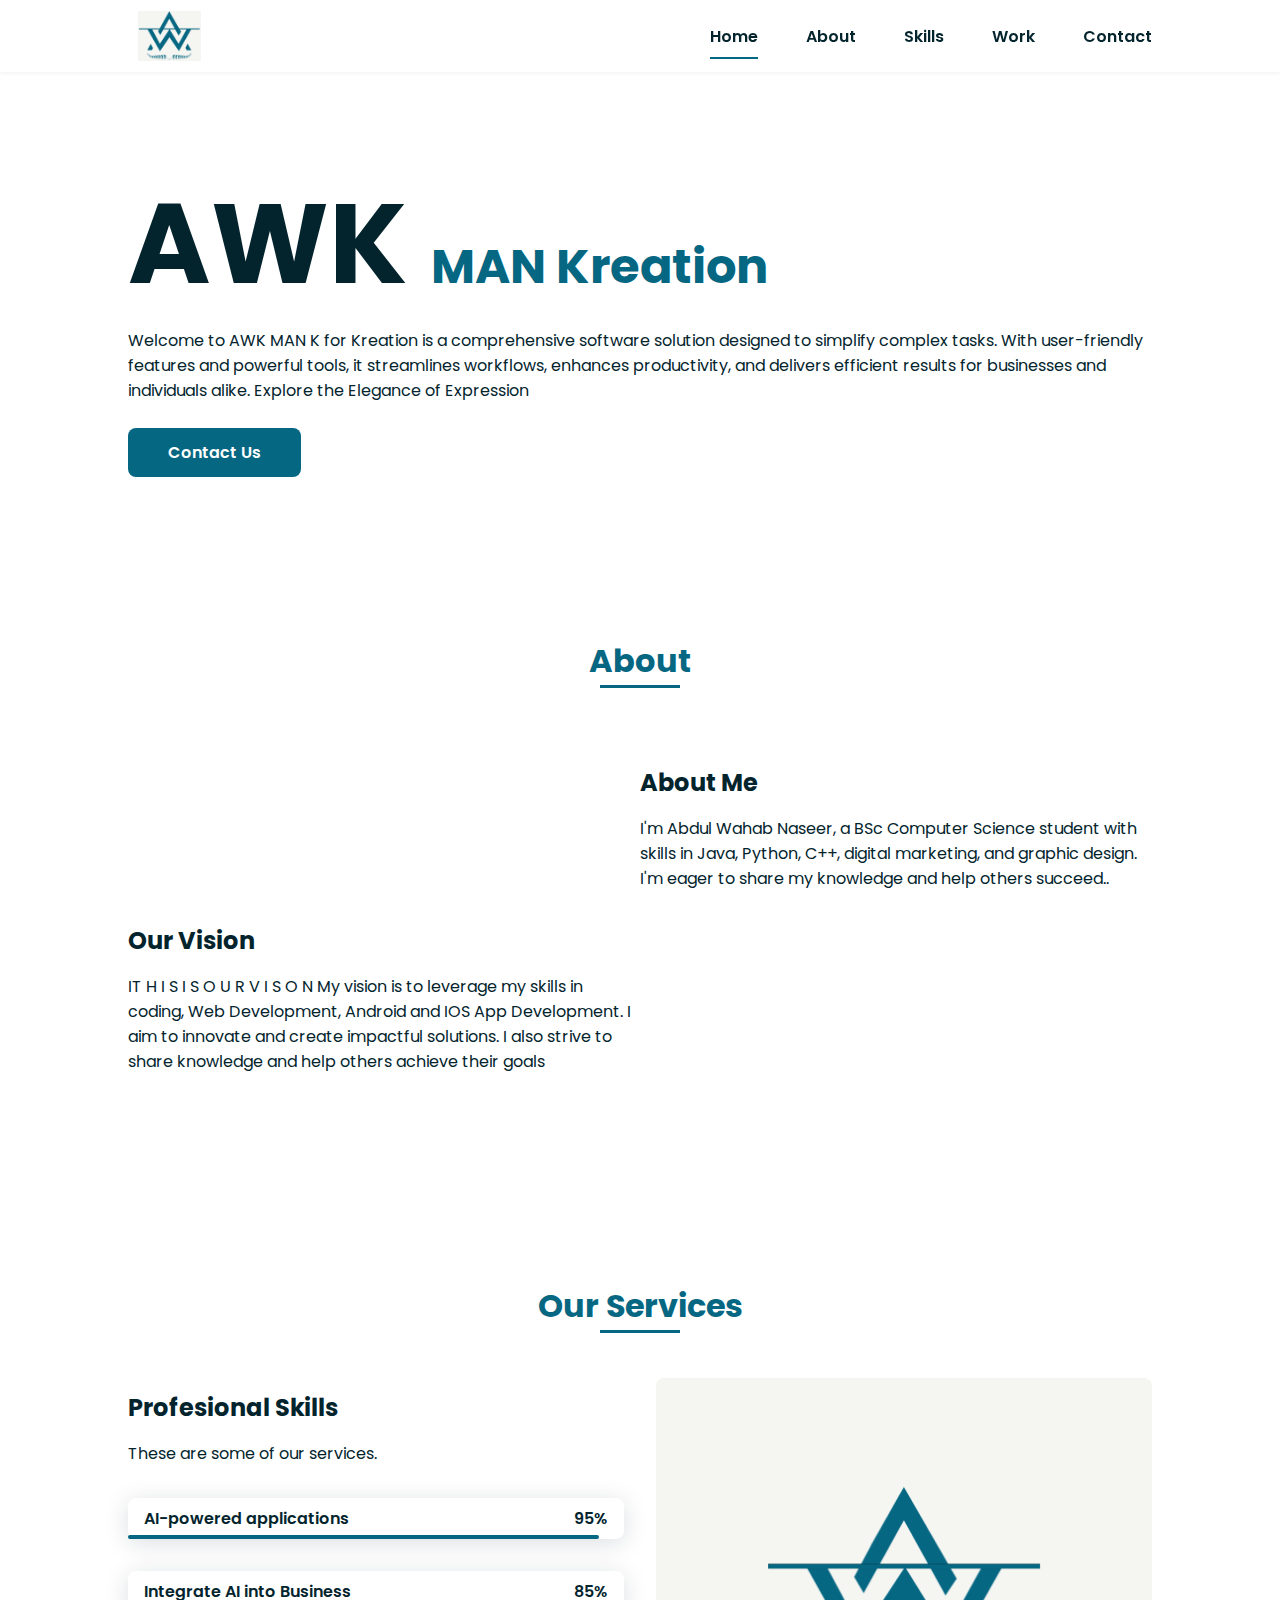
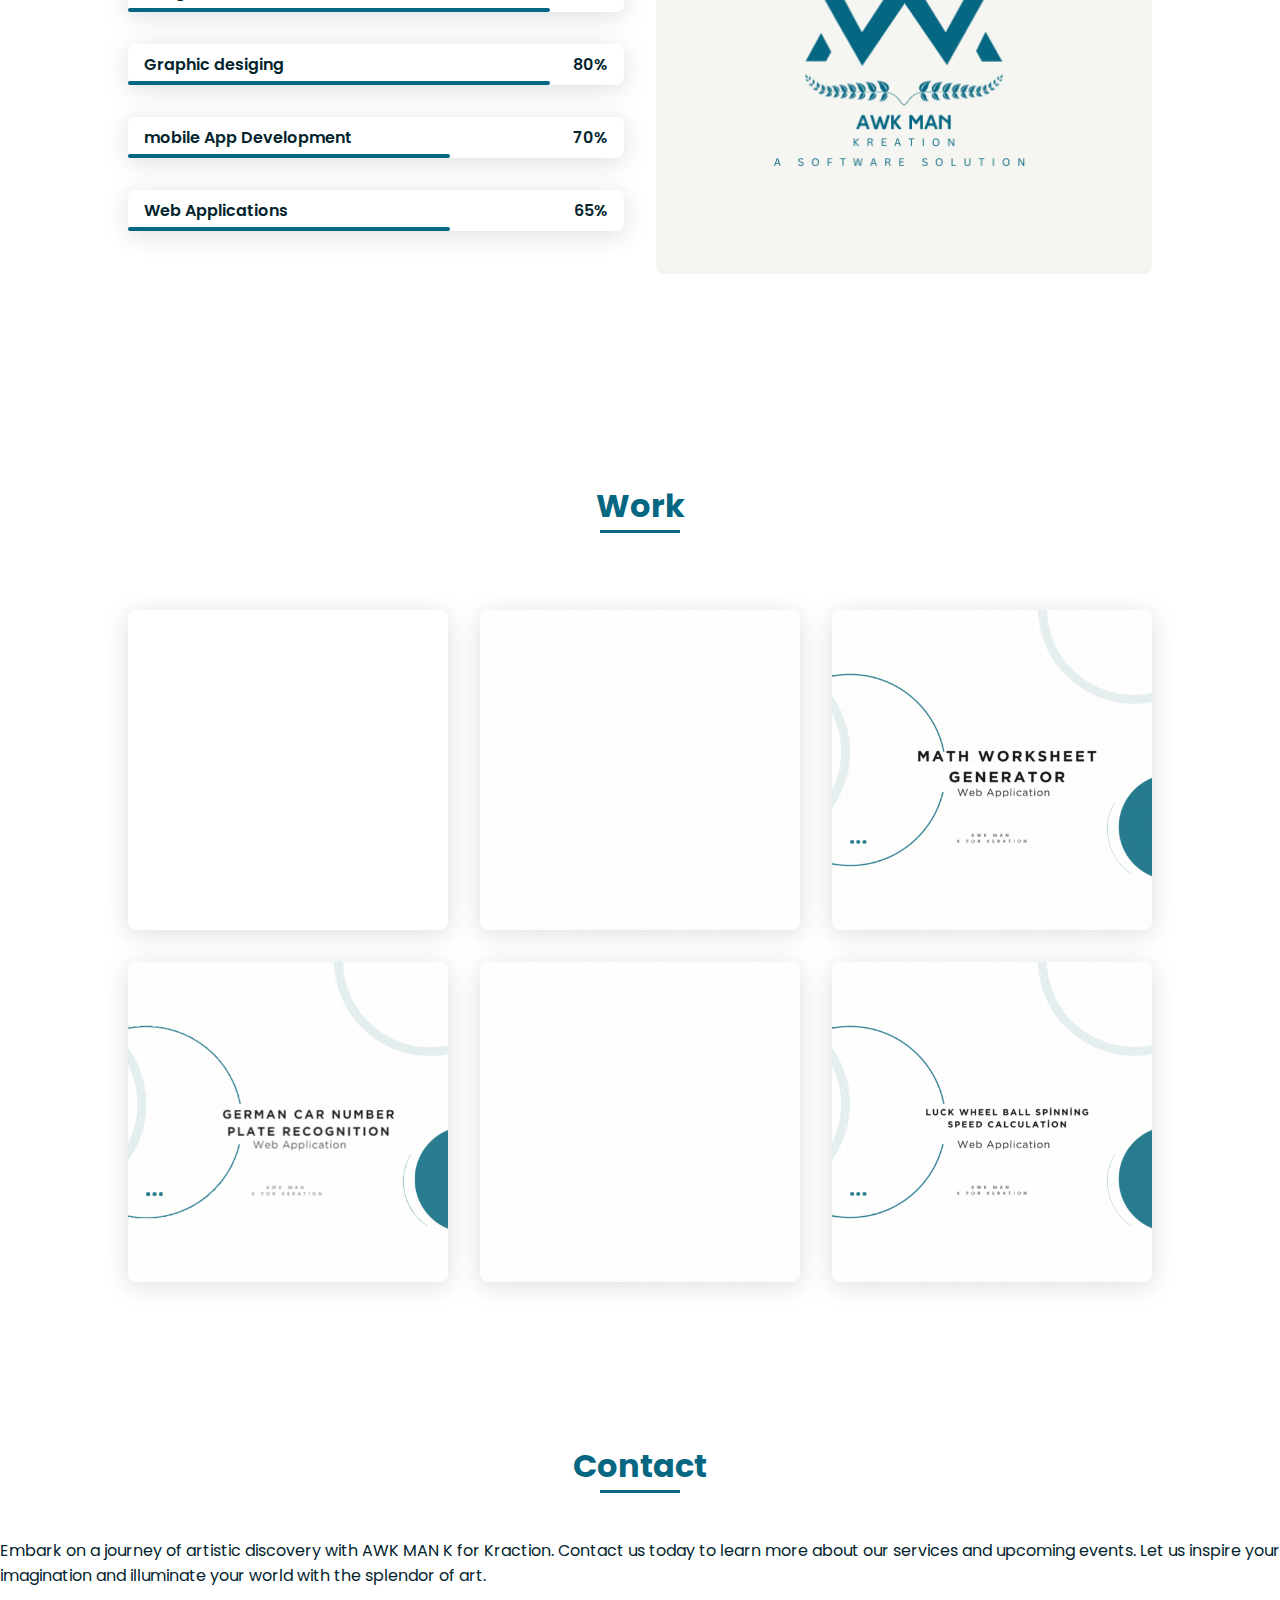
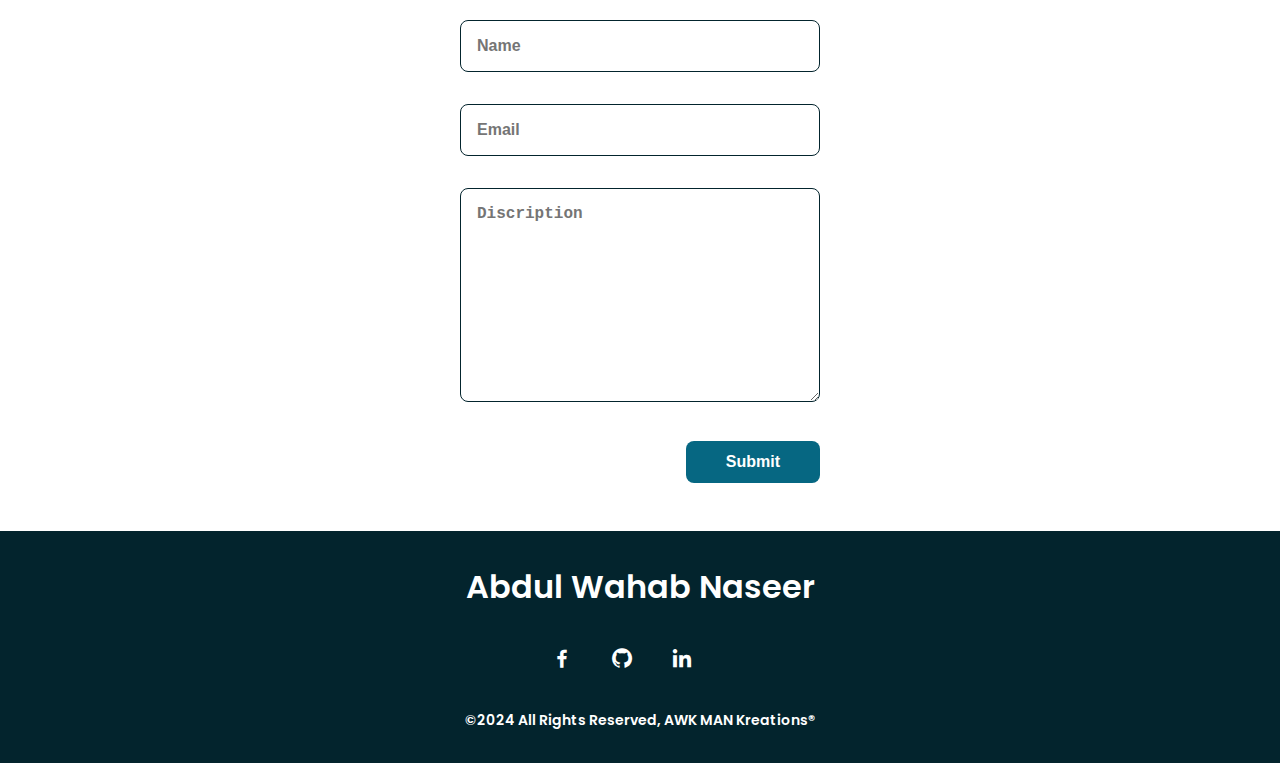
==== commit 17045332: "added logo and changed heading" ====
--- a/index.html
+++ b/index.html
@@ -9,14 +9,15 @@
         <!-- =====BOX ICONS===== -->
         <link href='https://cdn.jsdelivr.net/npm/boxicons@2.0.5/css/boxicons.min.css' rel='stylesheet'>
 
-        <title>EmergingTechServices</title>
+        <title>AWK MAN Kreations®</title>
     </head>
     <body>
         <!--===== HEADER =====-->
         <header class="l-header">
             <nav class="nav bd-grid">
-                <div>
-                    <a href="#" class="nav__logo"></a>
+                <div class="nav__logo-container">
+                    <img src="assets/img/logo.png" alt="AWK MAN Logo" class="nav__logo">
+                    <a href="#" class="nav__title"></a>
                 </div>
 
                 <div class="nav__menu" id="nav-menu">
@@ -39,7 +40,12 @@
             <!--===== HOME =====-->
             <section class="home bd-grid" id="home">
                 <div class="home__data">
-                    <h1 class="home__title">AWK<br> <span class="home__title-color">MAN Kreation</span></h1><p>Welcome to AWK MAN K for Kreation is a comprehensive 
+                    <h1 class="home__title">
+                        AWK
+                        <span class="home__title-color">MAN Kreation</span>
+                    </h1>
+                    
+                    <p>Welcome to AWK MAN K for Kreation is a comprehensive 
                         software solution designed to simplify complex tasks. With user-friendly features and powerful tools, 
                         it streamlines workflows, enhances productivity, and delivers efficient results for businesses and individuals alike. 
                         Explore the Elegance of Expression</p><br>
@@ -150,30 +156,39 @@
                 </div>
             </section>
 
-            <!--===== WORK =====-->
+        
+             <!--===== WORK =====-->
             <section class="work section" id="work">
                 <h2 class="section-title">Work</h2>
 
                 <div class="work__container bd-grid">
-                    <a href="" class="work__img">
+                    <a href="#" class="work__img">
                         <img src="assets/img/obj.gif" alt="">
                     </a>
-                    <a href="" class="work__img">
+                    <a href="#" class="work__img">
                         <img src="assets/img/sen.gif" alt="">
                     </a>
-                    <a href="" class="work__img">
+                    <a href="#" class="work__img">
                         <img src="assets/img/ks.gif" alt="">
                     </a>
-                    <a href="" class="work__img">
+                    <a href="#" class="work__img">
                         <img src="assets/img/yf.gif" alt="">
                     </a>
-                    <a href="" class="work__img">
+                    <a href="#" class="work__img">
                         <img src="assets/img/dfd.gif" alt="">
                     </a>
-                    <a href="" class="work__img">
-                        <img src="assets/img/TU.gif" alt="" >
-                    </a>
-                </div>
+                    <a href="#" class="work__img">
+                        <img src="assets/img/TU.gif" alt="">
+                    </a>
+                </div>
+            </section>
+
+            <!-- Lightbox Container -->
+            <div id="lightbox" class="lightbox">
+                <span class="lightbox__close">&times;</span>
+                <img class="lightbox__image" id="lightbox-image" src="" alt="">
+            </div>
+
             </section>
 
             <!--===== CONTACT =====-->
@@ -193,7 +208,7 @@
 
         <!--===== FOOTER =====-->
         <footer class="footer">
-            <p class="footer__title">Abdul Wahab</p>
+            <p class="footer__title">Abdul Wahab Naseer</p>
             <div class="footer__social">
                 <a href="https://www.facebook.com/profile.php?id=100009546787147&mibextid=ZbWKwL" class="footer__icon"><i class='bx bxl-facebook'  ></i></a>
                 <a href="https://github.com/599-wahab" class="footer__icon"><i class='bx bxl-github' ></i></a>
--- a/assets/css/styles.css
+++ b/assets/css/styles.css
@@ -189,10 +189,12 @@
 }
 .home__title {
   font-size: var(--big-font-size);
-  margin-bottom: var(--mb-5);
+  margin-bottom: var(--mb-0);
+  font-size: 7rem;
 }
 .home__title-color {
   color: var(--first-color);
+  font-size: 3rem;
 }
 .home__social {
   display: flex;
@@ -483,4 +485,49 @@
   .home__img {
     width: 450px;
   }
-}+}
+/* Lightbox Styles */
+.lightbox {
+  display: none; /* Hidden by default */
+  position: fixed;
+  top: 0;
+  left: 0;
+  width: 100%;
+  height: 100%;
+  background: rgba(0, 0, 0, 0.8);
+  justify-content: center;
+  align-items: center;
+  z-index: 1000; /* Ensure it's on top */
+}
+
+.lightbox__image {
+  max-width: 90%;
+  max-height: 80%;
+}
+
+.lightbox__close {
+  position: absolute;
+  top: 10px;
+  right: 20px;
+  font-size: 40px;
+  color: #fff;
+  cursor: pointer;
+}
+
+/* Style the logo and title container */
+.nav__logo-container {
+  display: flex;
+  align-items: center; /* Align items vertically centered */
+}
+
+.nav__logo {
+  height: 50px; /* Adjust the height as needed */
+  margin: 10px; /* Space between logo and title */
+}
+
+.nav__title {
+  font-size: 1.5rem; /* Adjust the size as needed */
+  font-weight: bold; /* Make title bold */
+  color: #333; /* Adjust the color as needed */
+  text-decoration: none; /* Remove underline from title */
+}
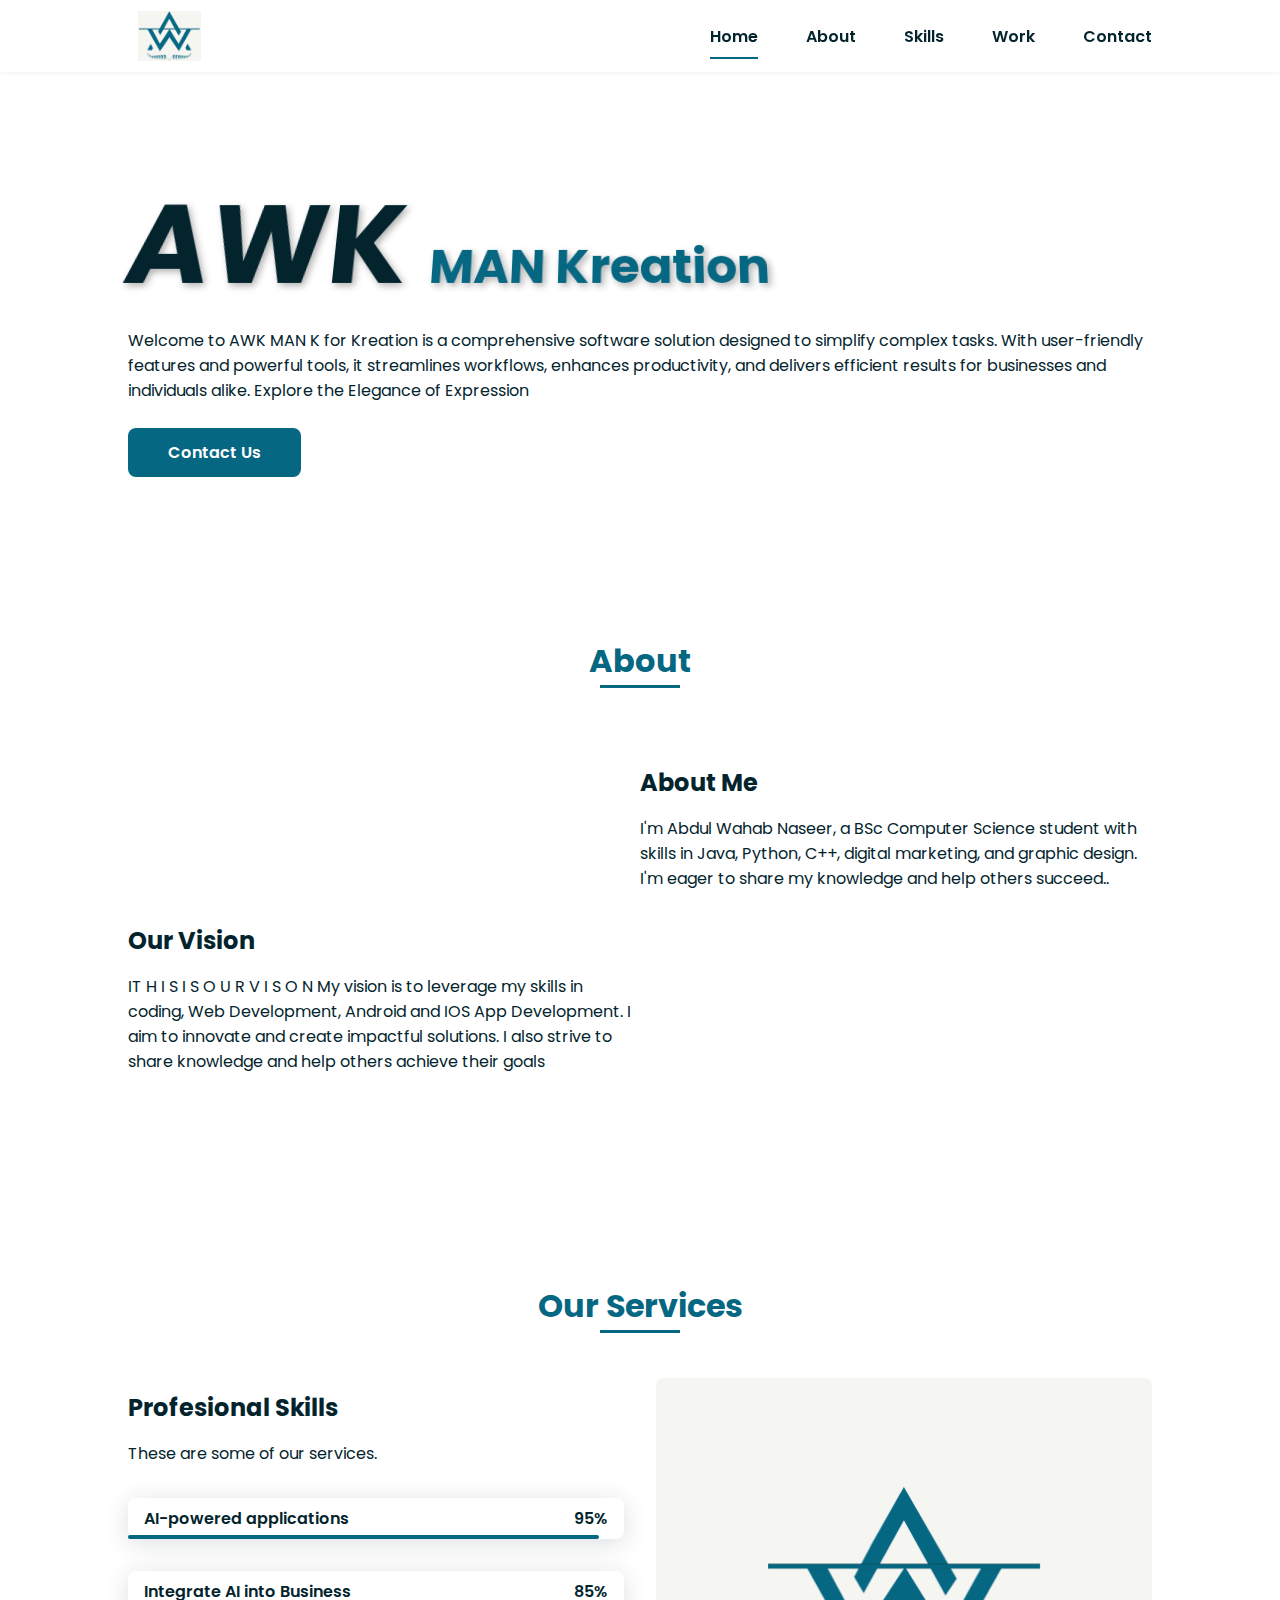
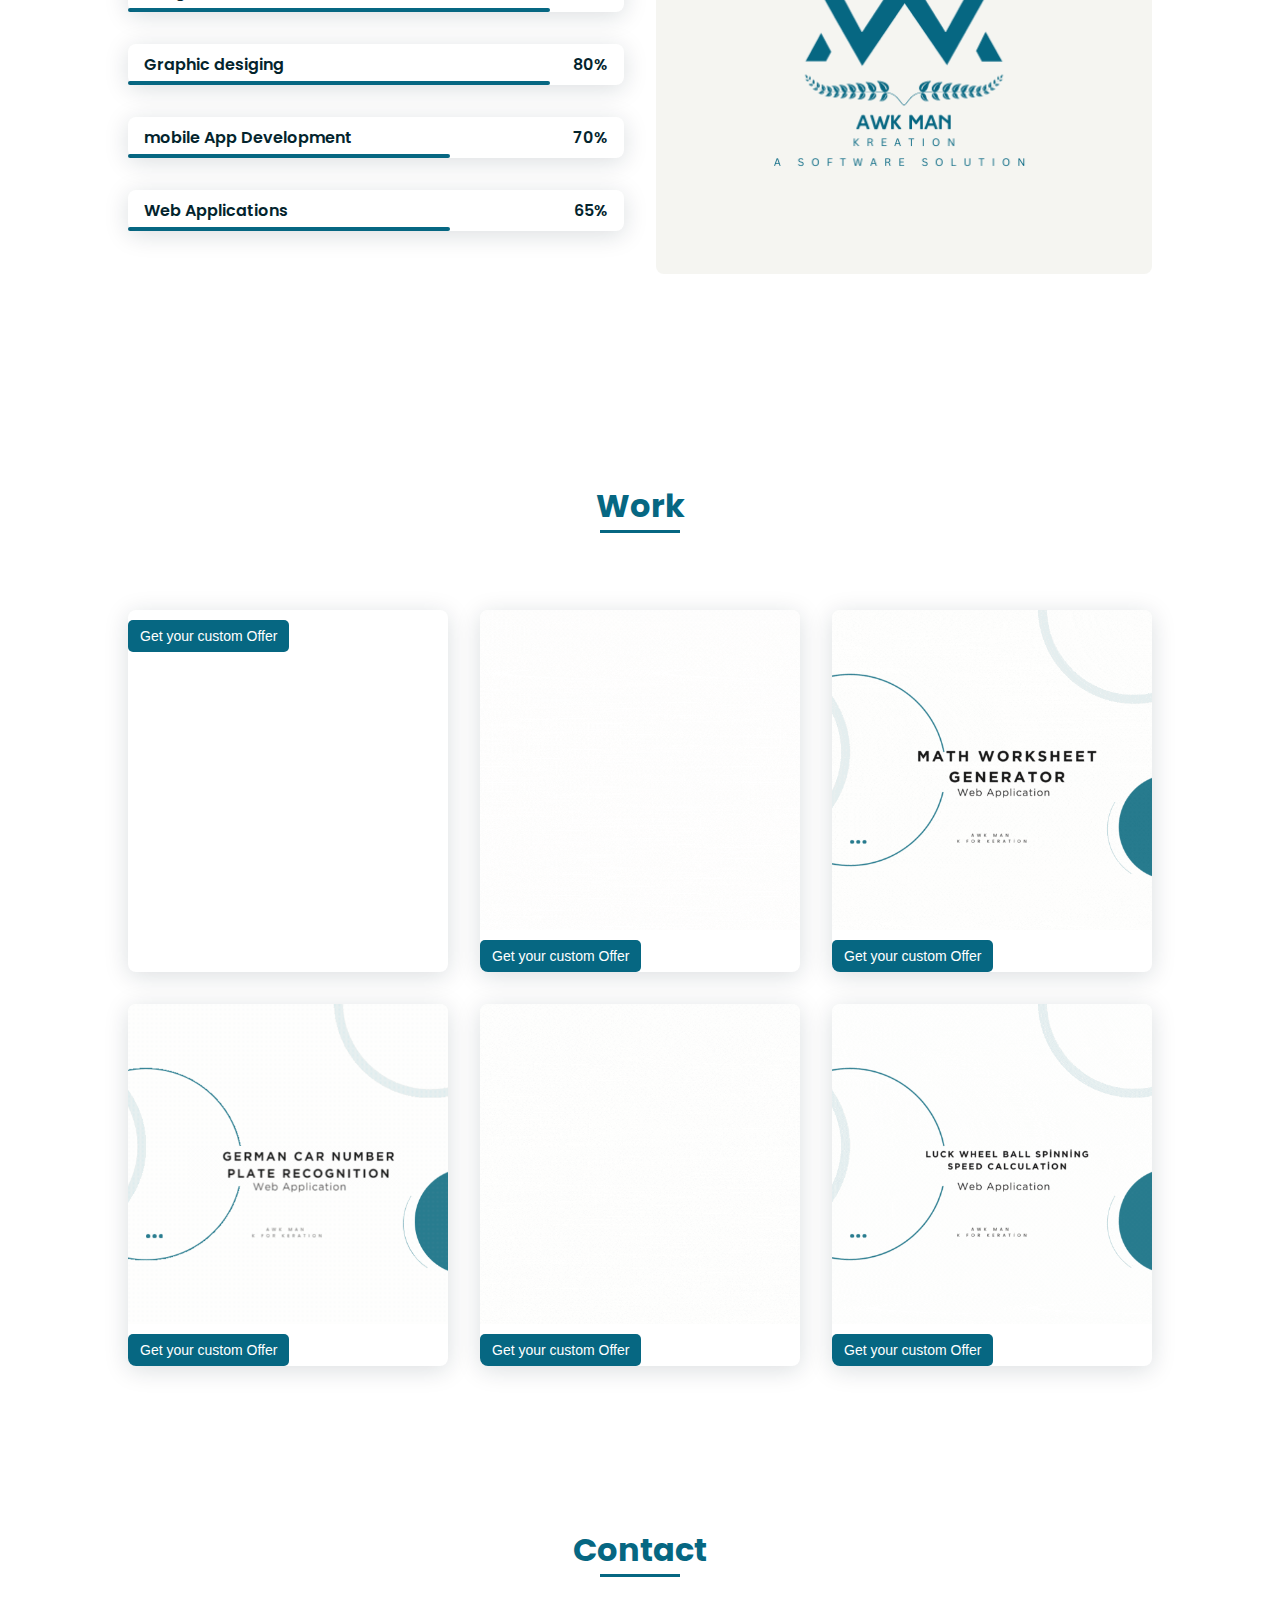
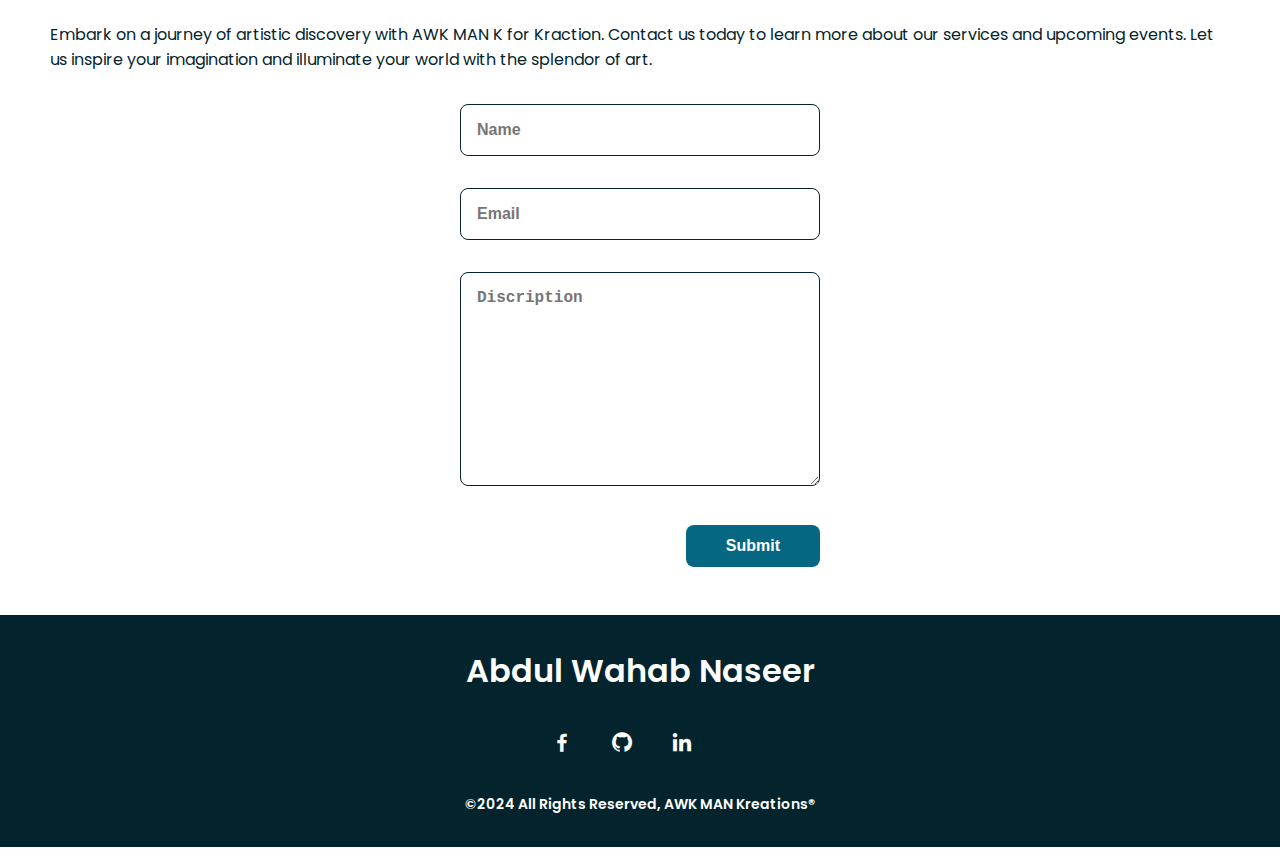
==== commit e2800df9: "Changes in UI" ====
--- a/index.html
+++ b/index.html
@@ -164,21 +164,27 @@
                 <div class="work__container bd-grid">
                     <a href="#" class="work__img">
                         <img src="assets/img/obj.gif" alt="">
+                        <button class="offer-button" data-card-id="17">Get your custom Offer</button>
                     </a>
                     <a href="#" class="work__img">
                         <img src="assets/img/sen.gif" alt="">
+                        <button class="offer-button" data-card-id="17">Get your custom Offer</button>
                     </a>
                     <a href="#" class="work__img">
                         <img src="assets/img/ks.gif" alt="">
+                        <button class="offer-button" data-card-id="17">Get your custom Offer</button>
                     </a>
                     <a href="#" class="work__img">
                         <img src="assets/img/yf.gif" alt="">
+                        <button class="offer-button" data-card-id="17">Get your custom Offer</button>
                     </a>
                     <a href="#" class="work__img">
                         <img src="assets/img/dfd.gif" alt="">
+                        <button class="offer-button" data-card-id="17">Get your custom Offer</button>
                     </a>
                     <a href="#" class="work__img">
                         <img src="assets/img/TU.gif" alt="">
+                        <button class="offer-button" data-card-id="17">Get your custom Offer</button>
                     </a>
                 </div>
             </section>
@@ -194,7 +200,7 @@
             <!--===== CONTACT =====-->
             <section class="contact section" id="contact">
                 <h2 class="section-title">Contact</h2>
-                    <p class="contact__text center">Embark on a journey of artistic discovery with AWK MAN K for Kraction. Contact us today to learn more about our services and upcoming events. Let us inspire your imagination and illuminate your world with the splendor of art.</p>
+                    <p class="contact__text center" id = "contact_para">Embark on a journey of artistic discovery with AWK MAN K for Kraction. Contact us today to learn more about our services and upcoming events. Let us inspire your imagination and illuminate your world with the splendor of art.</p>
                 <div class="contact__container bd-grid">
                     <form action="" class="contact__form">
                         <input type="text" placeholder="Name" class="contact__input">
@@ -204,8 +210,7 @@
                     </form>
                 </div>
             </section>
-        </main>
-
+        
         <!--===== FOOTER =====-->
         <footer class="footer">
             <p class="footer__title">Abdul Wahab Naseer</p>
@@ -217,8 +222,20 @@
             </div>
             <p class="footer__copy">&#169;2024 All Rights Reserved, AWK MAN Kreations®</p>
         </footer>
-
-
+        <!-- Offer Popup Form -->
+        <div class="popup" id="popup">
+            <div class="popup-content">
+                <span class="popup-close" id="popup-close">&times;</span>
+                <h2>Get Our Offer</h2>
+                <form id="offerForm">
+                    <input type="email" id="userEmail" placeholder="Your Email" class="popup-input" required>
+                    <textarea id="userRequirements" placeholder="Your Requirements" class="popup-input" required></textarea>
+                    <input type="text" id="userBudget" placeholder="Your Budget" class="popup-input" required>
+                    <button type="button" id="submitOffer" class="popup-submit">Submit</button>
+                </form>
+                <div id="successMessage" class="success-message">Email Successfully Sent!</div>
+            </div>
+        </div>
         <!--===== SCROLL REVEAL =====-->
         <script src="https://unpkg.com/scrollreveal"></script>
 
--- a/assets/css/styles.css
+++ b/assets/css/styles.css
@@ -54,6 +54,26 @@
   margin: 0;
 }
 
+#contact_para {
+  padding: 0 50px; /* Default padding for larger screens */
+}
+
+/* Medium screens (tablets, landscape phones) */
+@media (max-width: 768px) {
+  #contact_para {
+      padding: 0 30px;
+  }
+}
+
+/* Small screens (portrait phones) */
+@media (max-width: 480px) {
+  #contact_para {
+      padding: 0 15px;
+  }
+}
+
+
+
 ul {
   margin: 0;
   padding: 0;
@@ -191,6 +211,9 @@
   font-size: var(--big-font-size);
   margin-bottom: var(--mb-0);
   font-size: 7rem;
+  display: block;
+  transform: perspective(500px) rotateX(10deg); /* 3D effect */
+  text-shadow: 3px 3px 7px rgba(0, 0, 0, 0.3);
 }
 .home__title-color {
   color: var(--first-color);
@@ -531,3 +554,93 @@
   color: #333; /* Adjust the color as needed */
   text-decoration: none; /* Remove underline from title */
 }
+
+/* Button Style */
+.offer-button {
+  display: block;
+  margin-top: 10px;
+  padding: 8px 12px;
+  background-color: #066782;
+  color: #fff;
+  border: none;
+  border-radius: 5px;
+  cursor: pointer;
+  font-size: 14px;
+}
+
+/* Popup Overlay */
+.popup {
+  display: none;
+  position: fixed;
+  top: 0;
+  left: 0;
+  width: 100%;
+  height: 100%;
+  background-color: rgba(0, 0, 0, 0.6);
+  justify-content: center;
+  align-items: center;
+  z-index: 1000;
+}
+
+/* Popup Content */
+.popup-content {
+  background: #fff;
+  padding: 20px;
+  max-width: 400px;
+  width: 90%;
+  text-align: center;
+  border-radius: 8px;
+  position: relative;
+  box-shadow: 0 0 10px rgba(0, 0, 0, 0.3);
+}
+
+/* Close Button */
+.popup-close {
+  position: absolute;
+  top: 10px;
+  right: 15px;
+  font-size: 20px;
+  cursor: pointer;
+}
+
+/* Popup Input Fields */
+.popup-input {
+  width: 100%;
+  padding: 10px;
+  margin: 10px 0;
+  border: 1px solid #ccc;
+  border-radius: 5px;
+}
+
+/* Submit Button */
+.popup-submit {
+  background-color: #066782;
+  color: #fff;
+  padding: 10px 15px;
+  border: none;
+  border-radius: 5px;
+  cursor: pointer;
+  width: 100%;
+}
+
+/* Success Message */
+.success-message {
+  display: none;
+  color: green;
+  margin-top: 10px;
+  font-size: 14px;
+}
+
+/* Error Animation */
+.popup-input.error {
+  border-color: red;
+  animation: shake 0.3s ease;
+}
+
+@keyframes shake {
+  0% { transform: translateX(0); }
+  25% { transform: translateX(-5px); }
+  50% { transform: translateX(5px); }
+  75% { transform: translateX(-5px); }
+  100% { transform: translateX(0); }
+}
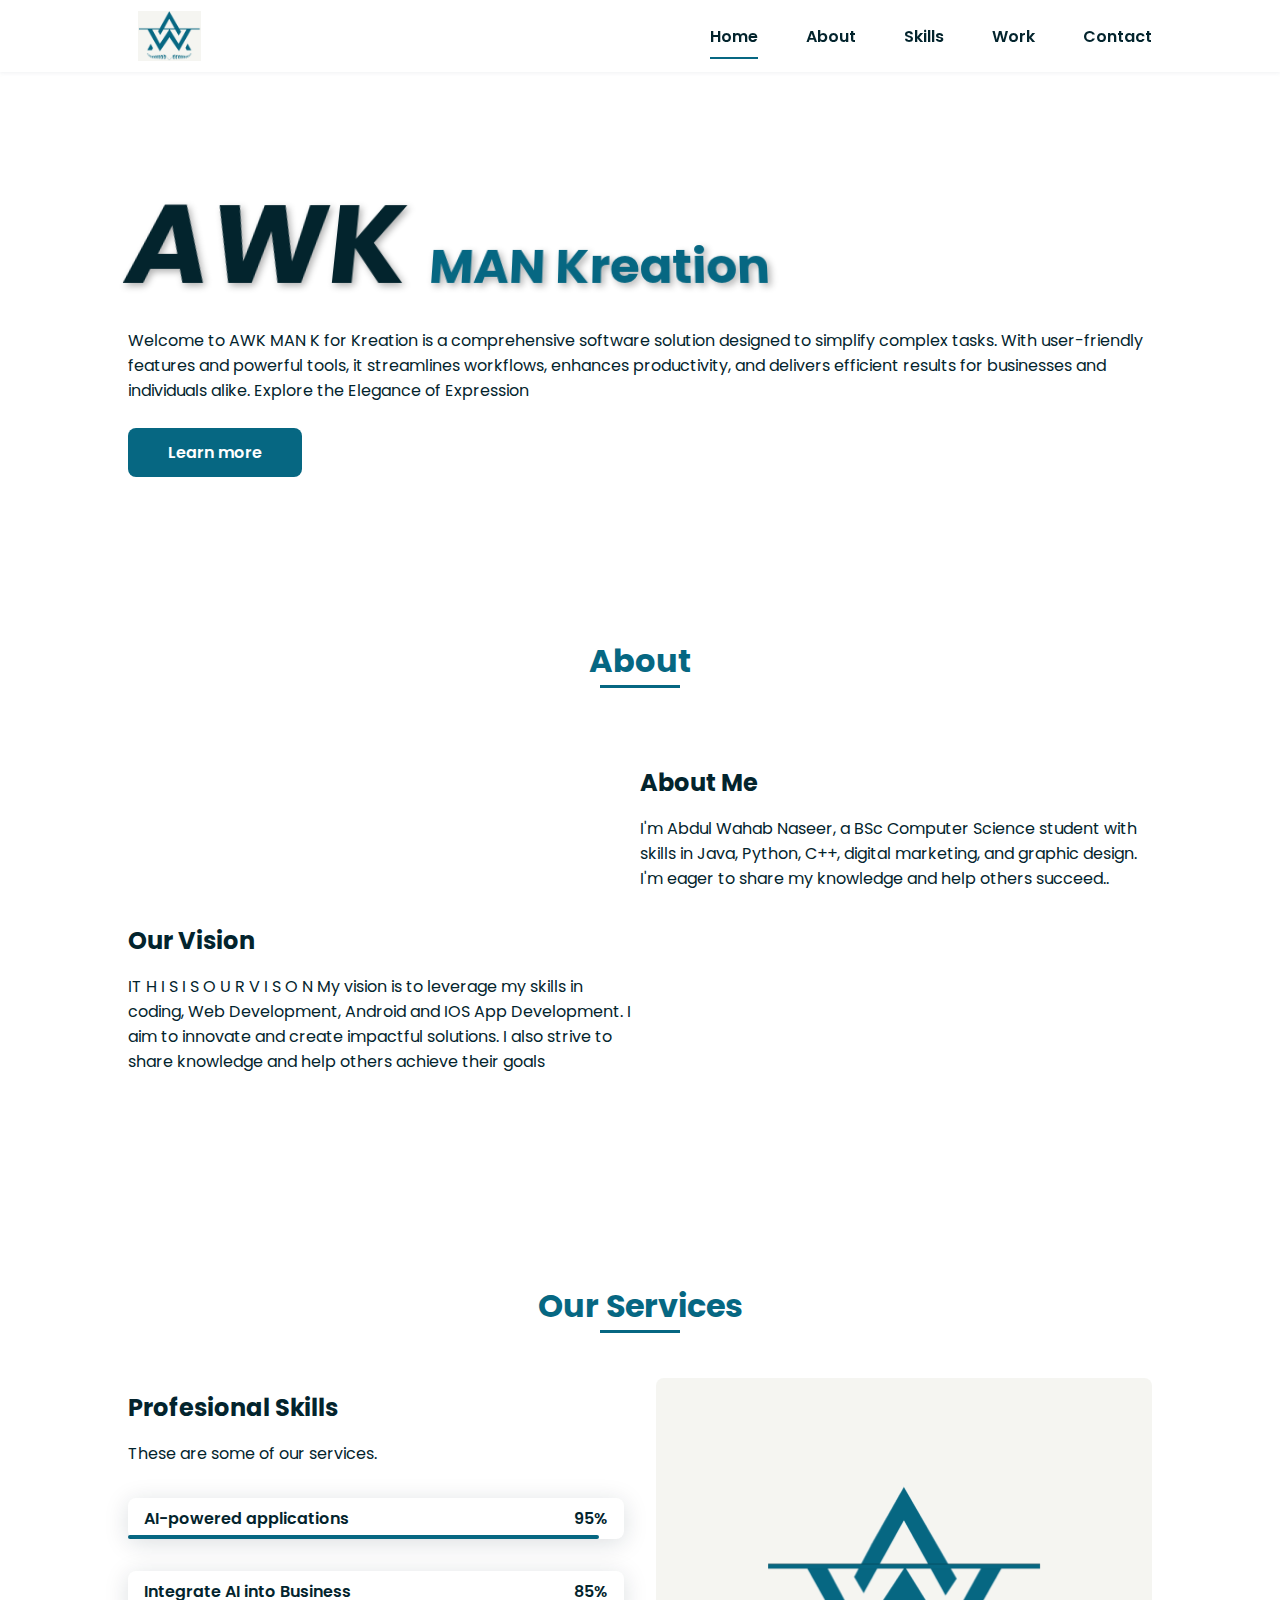
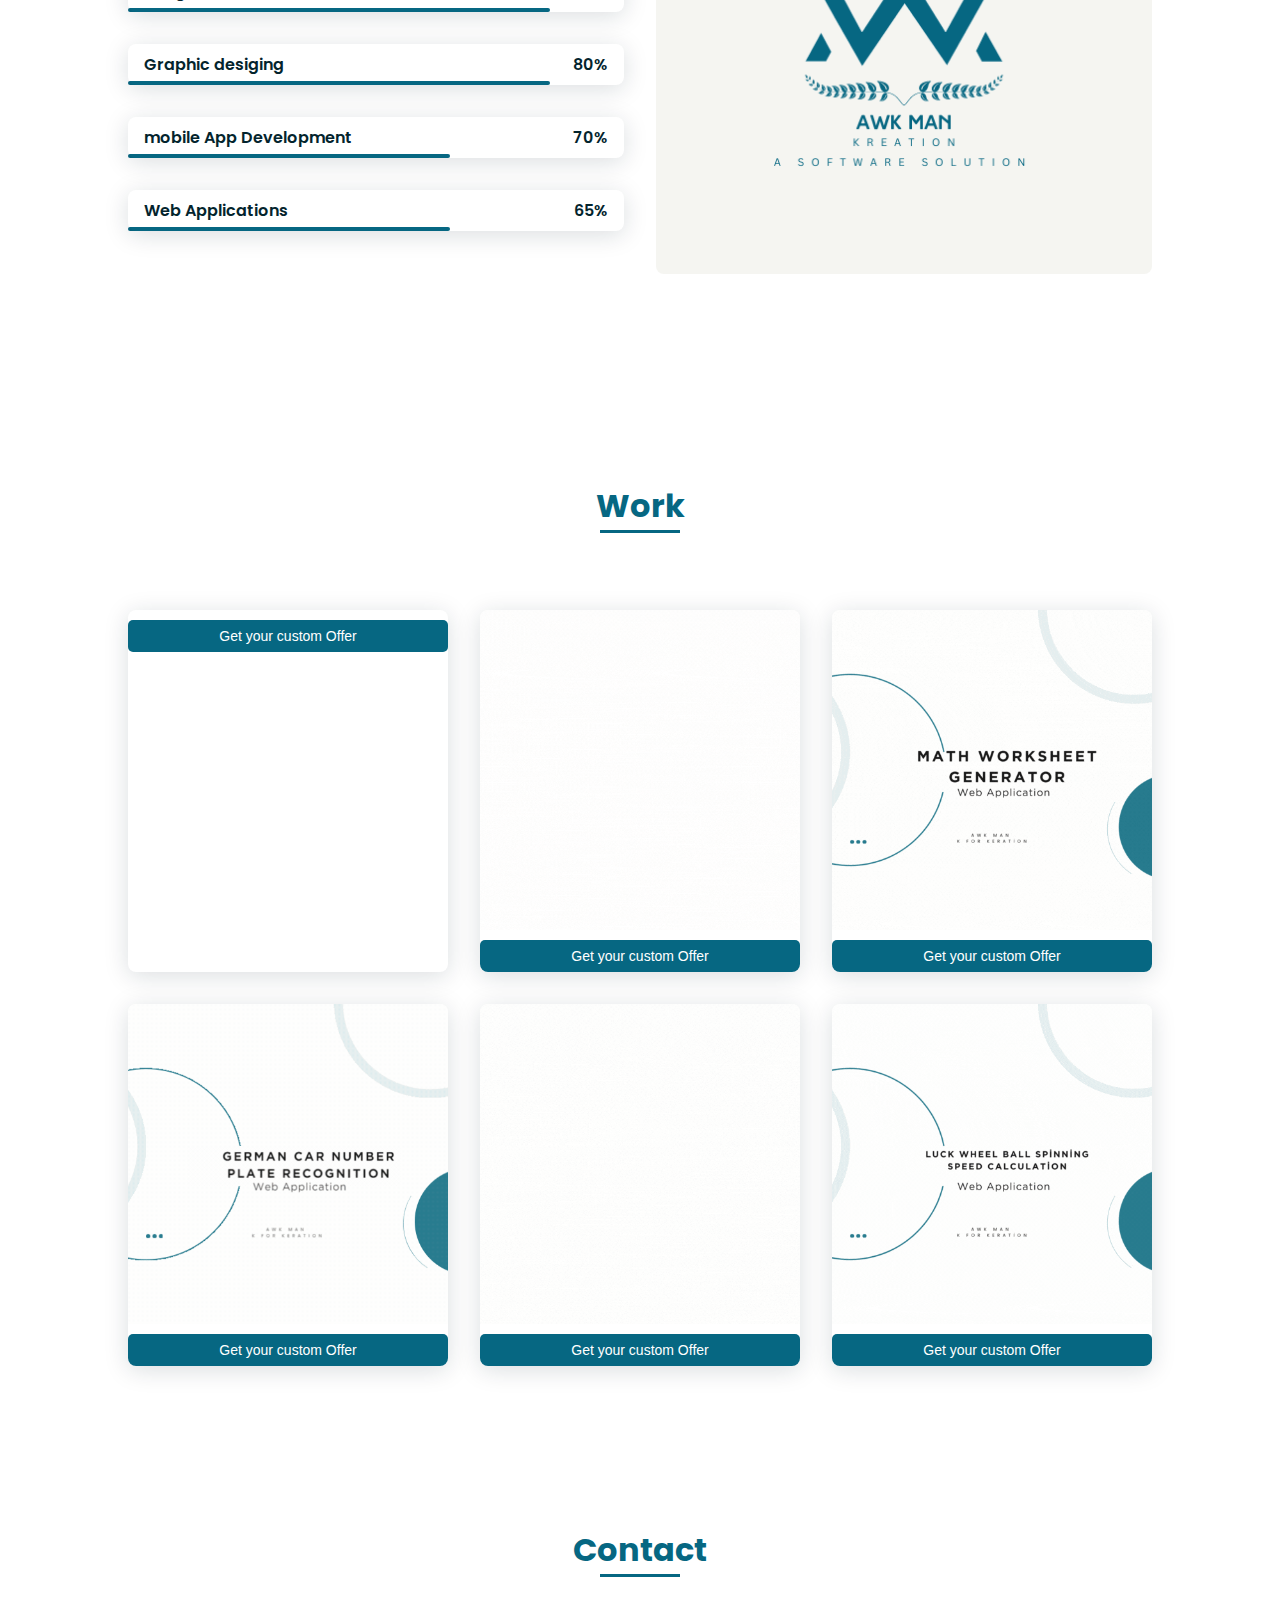
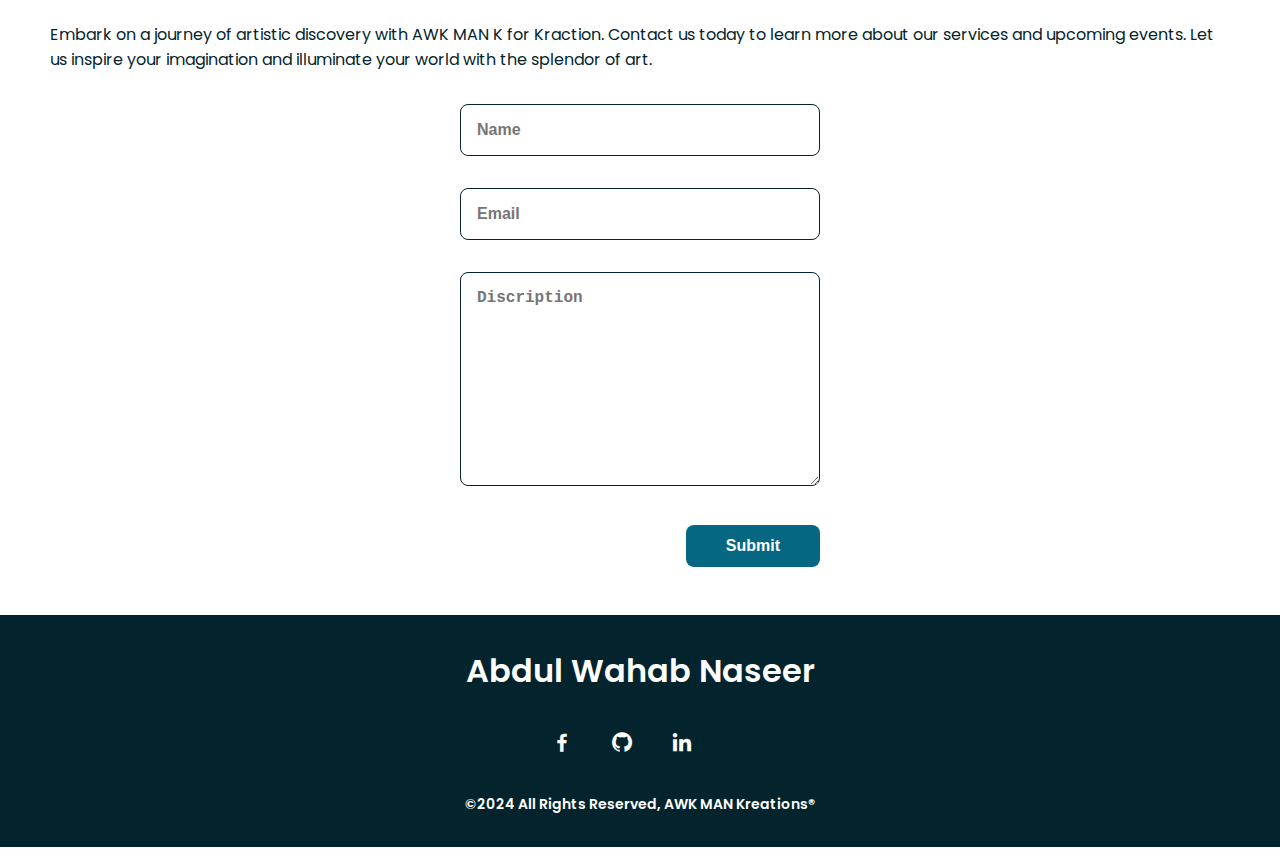
==== commit e883d0eb: "chnages in popup" ====
--- a/index.html
+++ b/index.html
@@ -49,13 +49,8 @@
                         software solution designed to simplify complex tasks. With user-friendly features and powerful tools, 
                         it streamlines workflows, enhances productivity, and delivers efficient results for businesses and individuals alike. 
                         Explore the Elegance of Expression</p><br>
-                    <a href="https://www.linkedin.com/in/abdul-wahab-naseer-28a87527b" class="button">Contact Us</a>
-                </div>
-
-
-              
-                
-                
+                    <a href="https://www.linkedin.com/in/abdul-wahab-naseer-28a87527b" class="button">Learn more</a>
+                </div>
 
             <!--===== ABOUT =====-->
             <section class="about section " id="about">
@@ -230,7 +225,20 @@
                 <form id="offerForm">
                     <input type="email" id="userEmail" placeholder="Your Email" class="popup-input" required>
                     <textarea id="userRequirements" placeholder="Your Requirements" class="popup-input" required></textarea>
-                    <input type="text" id="userBudget" placeholder="Your Budget" class="popup-input" required>
+                    
+                    <!-- Currency Selection -->
+                    <select id="currency" class="popup-input" required>
+                        <option value="" disabled selected>Select Currency</option>
+                        <option value="USD">USD</option>
+                        <option value="EUR">EUR</option>
+                        <option value="GBP">GBP</option>
+                        <option value="CAD">CAD</option>
+                        <option value="PKR">PKR</option>
+                    </select>
+                    
+                    <!-- Budget Input (numeric only) -->
+                    <input type="number" id="userBudget" placeholder="Your Budget" class="popup-input" required>
+                    
                     <button type="button" id="submitOffer" class="popup-submit">Submit</button>
                 </form>
                 <div id="successMessage" class="success-message">Email Successfully Sent!</div>
--- a/assets/css/styles.css
+++ b/assets/css/styles.css
@@ -566,6 +566,7 @@
   border-radius: 5px;
   cursor: pointer;
   font-size: 14px;
+  width: 100%;
 }
 
 /* Popup Overlay */
@@ -637,6 +638,19 @@
   animation: shake 0.3s ease;
 }
 
+/* select popup inputn $ */
+.popup select.popup-input {
+  appearance: none;
+  -webkit-appearance: none;
+  -moz-appearance: none;
+  padding: 10px;
+  margin: 10px 0;
+  border: 1px solid #ccc;
+  border-radius: 5px;
+  width: 100%;
+}
+
+
 @keyframes shake {
   0% { transform: translateX(0); }
   25% { transform: translateX(-5px); }
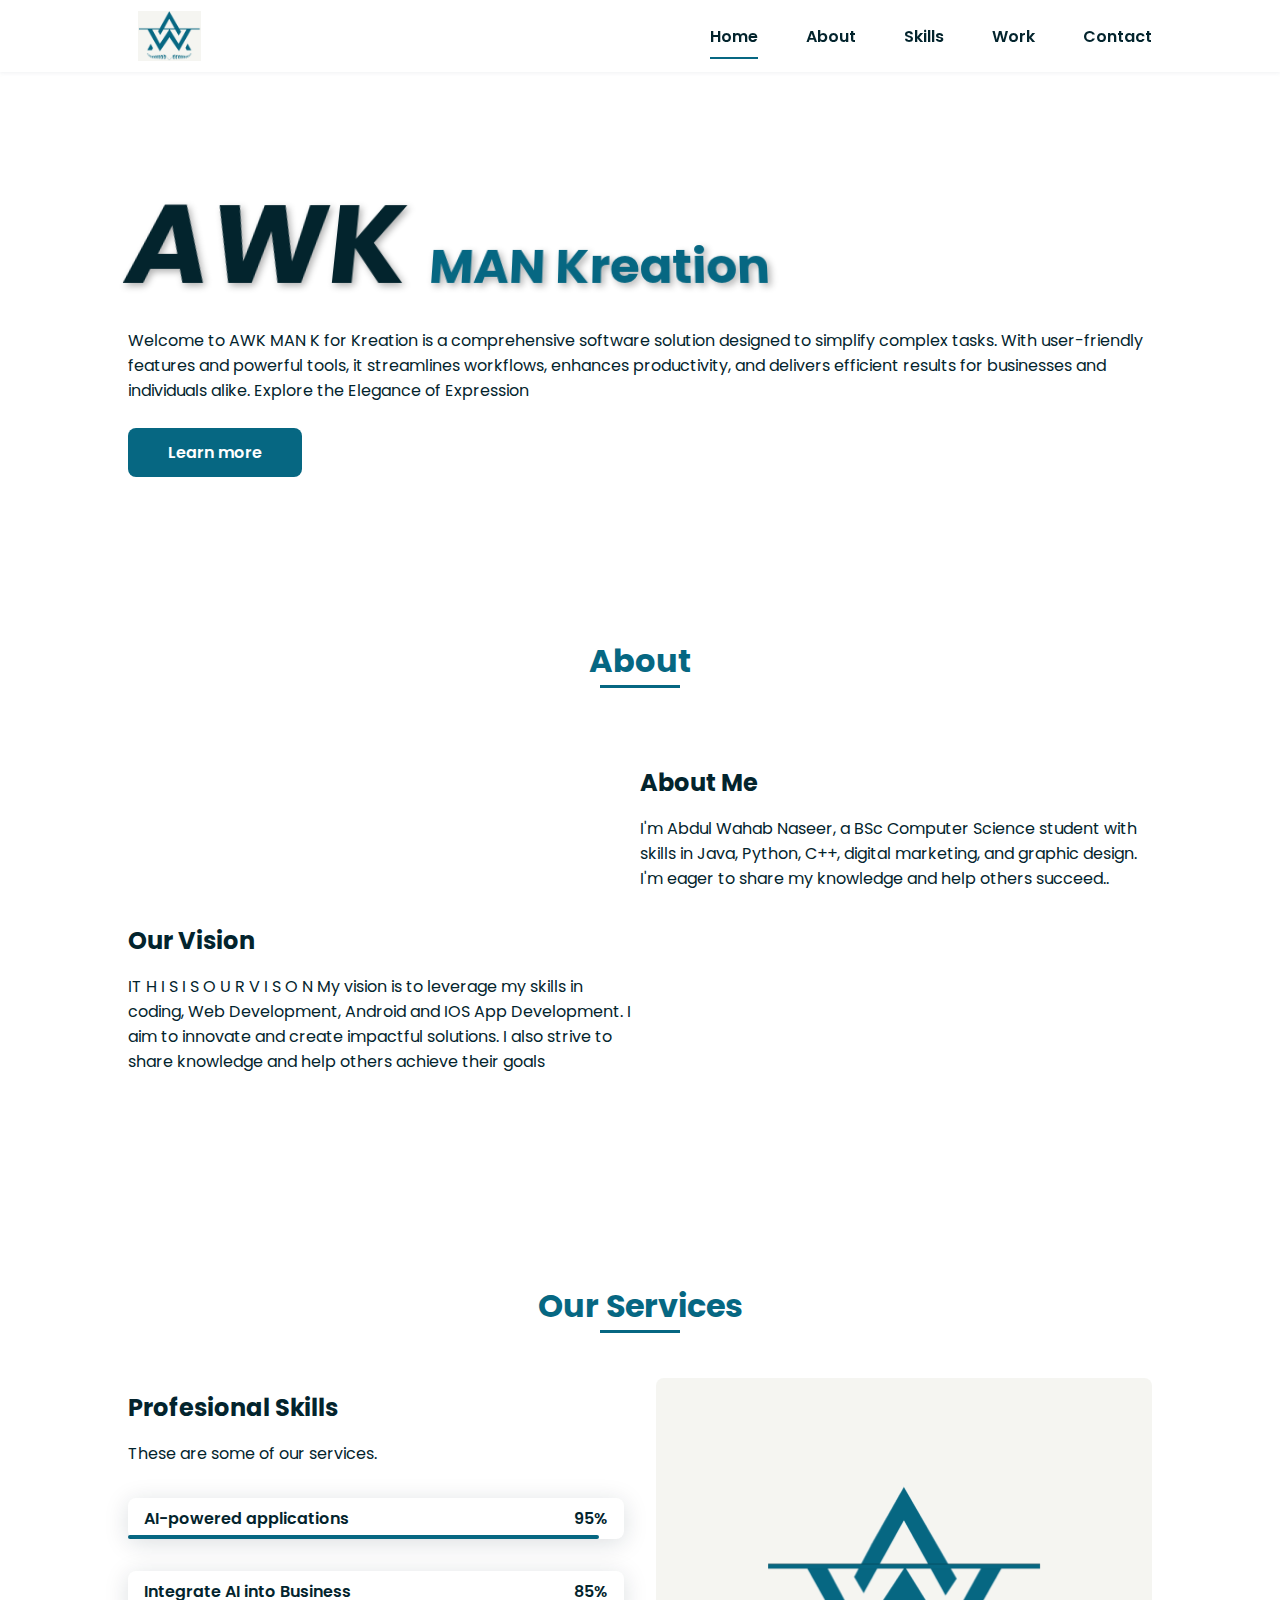
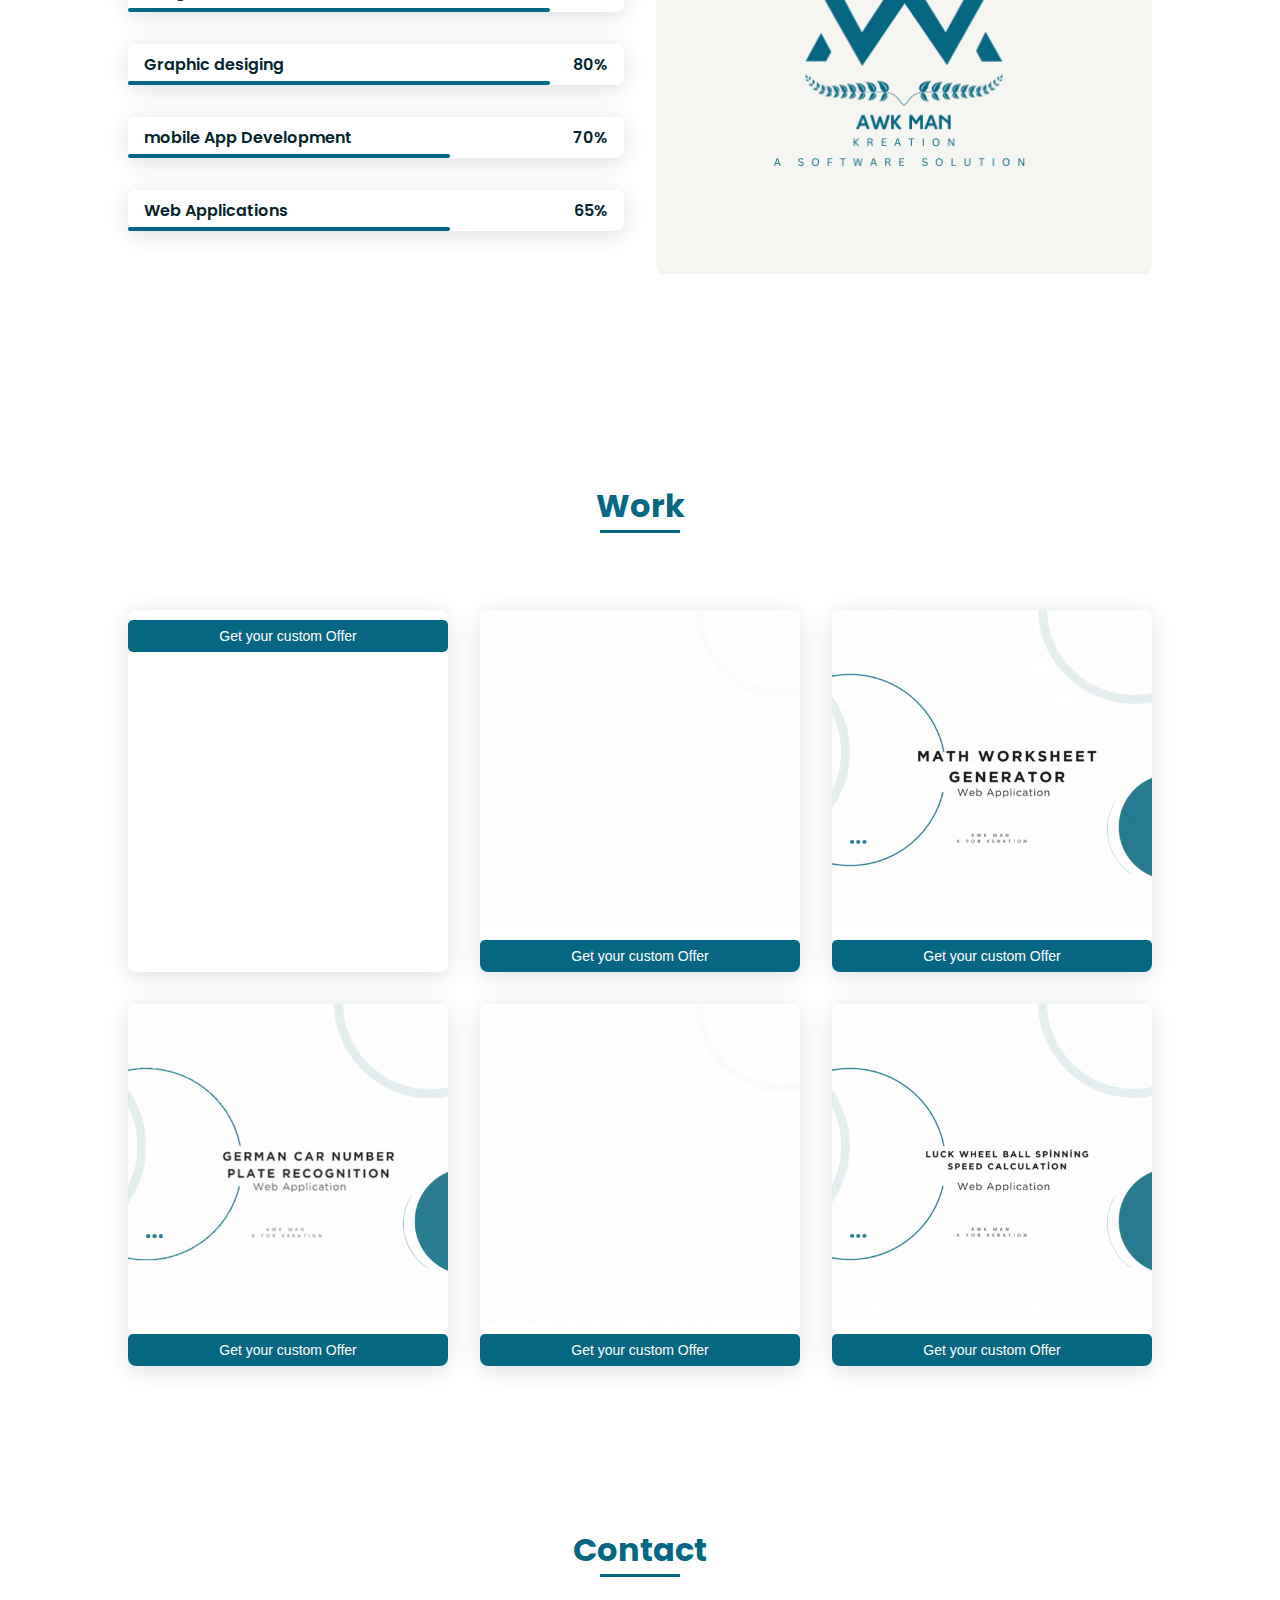
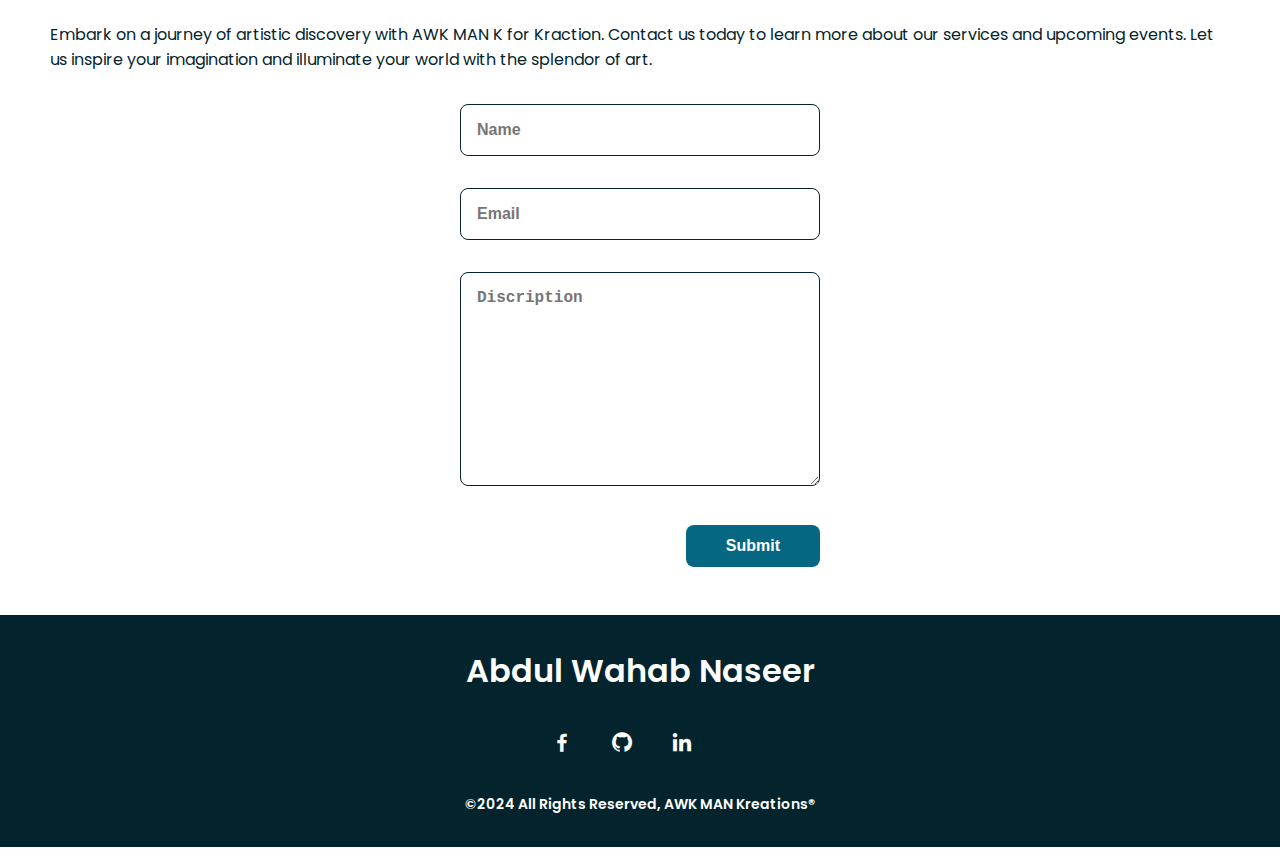
==== commit ab5ef33a: "Update index.html" ====
--- a/index.html
+++ b/index.html
@@ -3,7 +3,7 @@
     <head>
         <meta charset="UTF-8">
         <meta name="viewport" content="width=device-width, initial-scale=1.0">
-
+        <meta name="monetag" content="b463d78afef3f9e30be38bc13dfde299">
         <link rel="stylesheet" href="assets/css/styles.css">
 
         <!-- =====BOX ICONS===== -->
